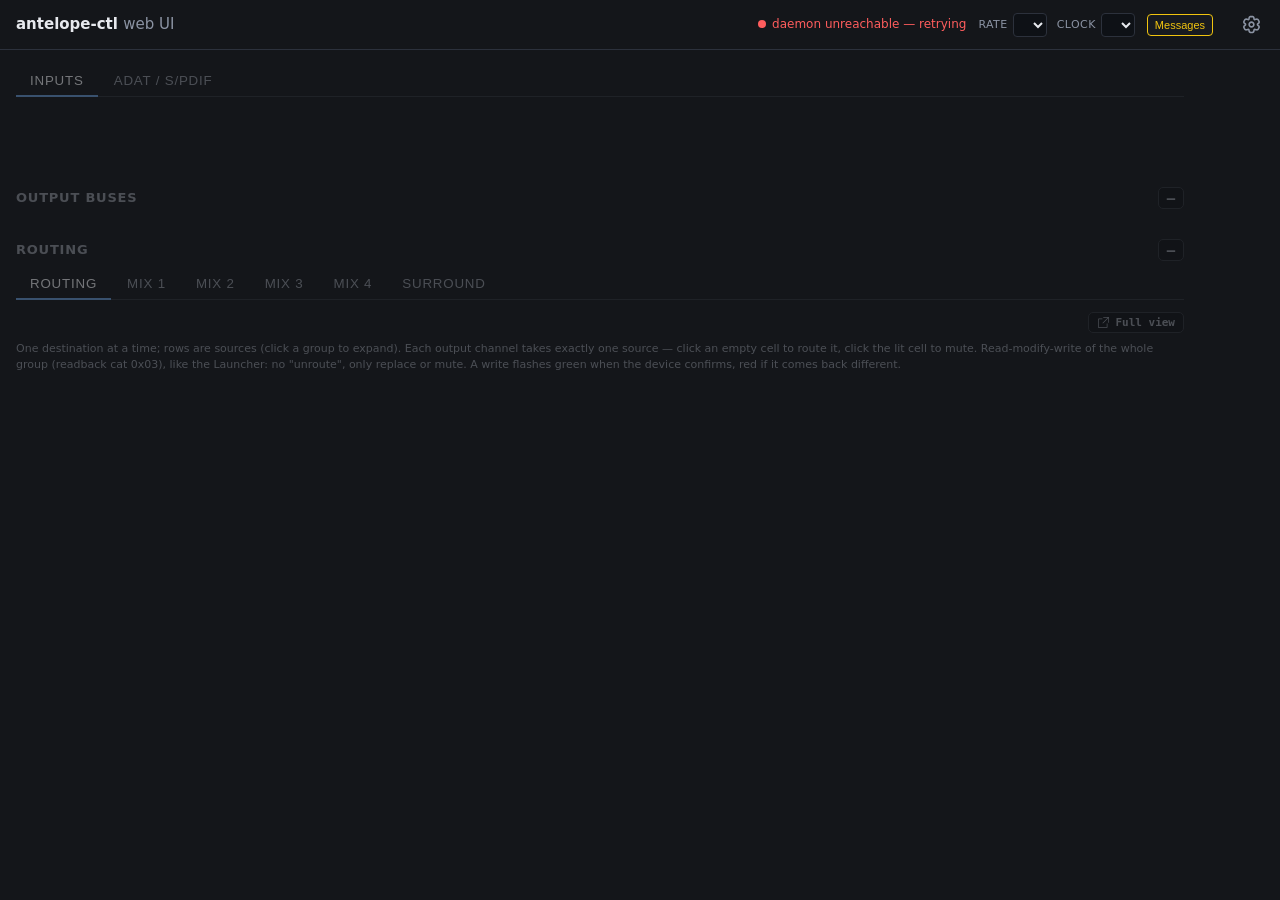
==== webui/static/index.html @ 1fe8afd7 "afx: read retained device settings and enable linked rack edits Record captured Memory Cat instance-" ====
<!doctype html>
<html lang="en">
<head>
<meta charset="utf-8">
<meta name="viewport" content="width=device-width, initial-scale=1">
<title>antelope-ctl</title>
<link rel="stylesheet" href="/webui/static/app.css?v=routing-mix-colors-v1">
  <link rel="stylesheet" href="/webui/static/surround.css?v=surround-controls-v16">
<link rel="stylesheet" href="/webui/static/afx.css?v=afx-channel-rack-v10">
</head>
<body>
<header>
  <h1>antelope-ctl <span style="color:var(--dim);font-weight:400">web UI</span></h1>
  <span id="dev" style="font-size:12px;color:var(--dim)"></span>
  <span id="status" style="margin-left:auto">connecting…</span>
  <div id="clockbar" hidden>
    <label>Rate <select id="srate" title="device sample rate"></select></label>
    <label>Clock <select id="csrc" title="device clock source"></select></label>
  </div>
  <button id="messagesbtn" type="button" title="system and communication messages" aria-expanded="false">Messages</button>
  <button id="gearbtn" type="button" title="output settings (Line Out / Reamp)" aria-label="settings"></button>
</header>
<aside id="messagespanel" hidden aria-label="system messages">
  <div class="messages-hd"><strong>System messages</strong><button type="button" data-messages-close aria-label="close">&times;</button></div>
  <div id="messagesbody"></div>
</aside>
<main id="main" class="offline">
  <section>
    <div class="tabbar" role="tablist">
      <button class="tabbtn active" data-tab="inputs" role="tab">Inputs</button>
      <button class="tabbtn" data-tab="adat" role="tab">ADAT / S/PDIF</button>
    </div>
    <div class="panewrap">
      <div data-pane="inputs"><div id="channels"></div></div>
      <div data-pane="adat" hidden>
        <div id="adatgrid" class="diggrid"></div>
        <h3 class="dsub">S/PDIF</h3>
        <div id="spdifgrid" class="diggrid narrow"></div>
      </div>
    </div>
  </section>
  <section id="mdbgsec" hidden><h2>Meter debug</h2>
    <p class="hint">Live raw bytes, offset labelled, movers ringed. Scale is inverted
       (96 = silence, → 0 as it gets louder). Feed one input at a time with outputs
       muted and watch which offset moves — that's the real map. See webui/METERS.md.</p>
    <h3 class="mdbgh">0x75 meter frame (from offset 32)</h3>
    <div id="mdbg"></div>
    <h3 class="mdbgh">0x73 state report, embedded block (offset 150–239)</h3>
    <div id="mdbg73"></div>
  </section>
  <section id="busessec">
    <h2 class="sechd">Output buses
      <span class="secbtns">
        <button type="button" class="secbtn secmin" data-min="busesbody" title="collapse this section" aria-expanded="true">–</button>
      </span>
    </h2>
    <div class="secbody" id="busesbody"><div id="buses" class="grid"></div></div>
  </section>
  <section id="routesec">
    <h2 class="sechd">Routing
      <span class="secbtns">
        <button type="button" class="secbtn secmin" data-min="routebody" title="collapse this section" aria-expanded="true">–</button>
      </span>
    </h2>
    <div class="secbody" id="routebody">
      <div class="tabbar" id="routetabs" role="tablist">
        <button class="tabbtn active" data-rtab="matrix" role="tab">Routing</button>
        <button class="afx-launcher" id="afxopen" type="button" aria-haspopup="dialog" aria-expanded="false" title="Open AFX in a separate window" hidden>AFX</button>
        <button class="tabbtn" data-rtab="mix1" role="tab">Mix 1</button>
        <button class="tabbtn" data-rtab="mix2" role="tab">Mix 2</button>
        <button class="tabbtn" data-rtab="mix3" role="tab">Mix 3</button>
        <button class="tabbtn" data-rtab="mix4" role="tab">Mix 4</button>
        <button class="tabbtn" data-rtab="surround" role="tab">Surround</button>
      </div>
      <div data-rpane="matrix">
        <div class="route-pane-actions">
          <button type="button" id="routepop" class="secbtn" title="open routing in a full window"></button>
        </div>
        <div id="routing"></div>
        <p class="hint">One destination at a time; rows are sources (click a group to expand).
           Each output channel takes exactly one source — click an empty cell to route it,
           click the lit cell to mute. Read-modify-write of the whole group (readback cat 0x03),
           like the Launcher: no "unroute", only replace or mute. A write flashes green when the
           device confirms, red if it comes back different.</p>
      </div>
      <div data-rpane="mixers" hidden>
        <div id="mixer"></div>
      </div>
      <div data-rpane="surround" hidden>
        <div id="surround"></div>
      </div>
    </div>
  </section>
  <section id="readbacksec" hidden>
    <h2 class="sechd">Protocol readback
      <span class="secbtns">
        <button type="button" class="secbtn secmin" data-min="readbackbody" title="expand this section" aria-expanded="false">+</button>
      </span>
    </h2>
    <div class="secbody min" id="readbackbody">
      <p class="hint">Profile-declared nested records from the device's read-only
        <code>0x74/0x75</code> protocol. Safe outer indices are refreshed in the
        background; schema-only layouts stay marked capture-required. Link bytes
        remain observational unless the active profile marks their mapping
        capture-confirmed; a complete confirmed mixer bitmap may seed its pair
        buttons.</p>
      <div id="readbacks"></div>
    </div>
  </section>
</main>

<div id="emumodal" hidden>
  <div class="modal">
    <div class="modal-hd"><span data-emm-title>Mic Modeling</span>
      <button class="modal-x" data-emm-close aria-label="close">&times;</button></div>
    <div class="modal-bd">
      <div class="mrow"><span>Mic</span><select data-emm-mic></select></div>
      <div class="mrow"><span>Modeling</span><button class="btn" data-emm-enable>OFF</button></div>
      <div class="mrow"><span>Model</span><select data-emm-model></select></div>
      <div class="mrow" data-emm-patrow><span>Pattern</span>
        <input type="range" data-emm-pat min="0" max="100">
        <span class="patval" data-emm-patv>–</span></div>
      <div class="mrow"><span>Ch. swap</span><button class="btn" data-emm-swap>OFF</button></div>
    </div>
    <p class="hint" data-emm-note></p>
  </div>
</div>

<div id="settings" hidden>
  <div class="modal-hd"><span>Settings</span>
    <button class="modal-x" data-set-close aria-label="close">&times;</button></div>
  <div class="modal-bd">
    <div class="sgroup" data-set-trim hidden>
      <h3>Output trim</h3>
      <div class="srow"><span>Monitor A</span><select data-trim="0"></select></div>
      <div class="srow"><span>Monitor B</span><select data-trim="1"></select></div>
      <div class="srow"><span>Line Out</span><select data-trim="2"></select></div>
    </div>
    <div id="setbuses"></div>
    <div class="sgroup">
      <div class="srow"><span>DC coupled</span><button class="btn" data-dc>OFF</button></div>
      <div class="srow"><span>Brightness</span>
        <input type="range" id="bright" min="0" max="100">
        <span class="val" id="brightval">–</span></div>
    </div>
  </div>
  <p class="hint" style="margin:0;padding:0 12px 12px;font-size:11px;color:var(--dim)">
    Line Out / Reamp levels, output trim and DC-coupling -- the Launcher's Settings tab.
    Trim steps show the raw 0-6 index (dB mapping not decoded). No device readback for
    DC-coupling. Oscillator, pan law and latency mode aren't wired yet.</p>
</div>

<div id="auraverbpanel" hidden></div>

<script src="/webui/static/ui/core.js?v=input-link-readback-v1"></script>
<script src="/webui/static/ui/inputs.js?v=input-link-spaces-v3"></script>
<script src="/webui/static/ui/settings.js"></script>
<script src="/webui/static/ui/preamp.js"></script>
<script src="/webui/static/ui/meters.js"></script>
<script src="/webui/static/ui/buses.js?v=bus-knob-attenuation-v3"></script>
<script src="/webui/static/ui/routing.js?v=routing-mix-colors-v1"></script>
<script src="/webui/static/ui/afx.js?v=afx-channel-rack-v10"></script>
<script src="/webui/static/ui/afx-memorycat.js?v=afx-memorycat-live-v5"></script>
<script src="/webui/static/ui/afx-test.js?v=afx-channel-rack-v10"></script>
<script src="/webui/static/ui/afx-live.js?v=afx-live-v4"></script>
<script src="/webui/static/ui/mixer.js"></script>
<script src="/webui/static/ui/surround.js?v=surround-controls-v20"></script>
<script src="/webui/static/ui/readback.js?v=afx-reconnect-v1"></script>
<script src="/webui/static/ui/boot.js?v=afx-reconnect-v2"></script>
</body>
</html>
---- webui/static/app.css ----
:root { color-scheme: dark; --bg:#14161a; --panel:#1e2128; --panel2:#181b21; --line:#2c313c;
          --fg:#e7e9ee; --dim:#8b93a3; --accent:#4a9eff;
          --meter:#3ecf8e; --warn:#f1c40f; --orange:#f5911e; --clip:#ff5d5d;
          --mix1:#f5911e; --mix2:#ef72ae; --mix3:#c7d64a; --mix4:#8da4ff; }
  * { box-sizing: border-box; }
  body { margin:0; background:var(--bg); color:var(--fg);
         font:14px/1.4 system-ui,-apple-system,Segoe UI,Roboto,sans-serif; }
  header { padding:12px 16px; border-bottom:1px solid var(--line);
           display:flex; align-items:center; gap:12px; position:sticky; top:0; background:var(--bg); z-index:5; }
  header h1 { font-size:15px; margin:0; font-weight:600; }
  #status { font-size:12px; color:var(--dim); display:flex; align-items:center; gap:6px; }
  #status::before { content:""; width:8px; height:8px; border-radius:50%; background:var(--dim); }
  #status.online { color:var(--meter); }
  #status.online::before { background:var(--meter); }
  #status.offline { color:var(--clip); }
  #status.offline::before { background:var(--clip); }
  /* ---- device clock bar (sample rate + clock source, next to the gear) ---- */
  #clockbar { display:flex; align-items:center; gap:10px; flex:0 0 auto; }
  #clockbar label { display:flex; align-items:center; gap:5px; font-size:11px;
                    color:var(--dim); text-transform:uppercase; letter-spacing:.04em; }
  #clockbar select { background:#0e1116; color:var(--fg); border:1px solid var(--line);
                     border-radius:4px; padding:3px 6px; font-size:12px; cursor:pointer; }
  #clockbar select.stuck { border-color:var(--warn); color:var(--warn); }
  #messagesbtn { position:relative; border:1px solid var(--line); border-radius:4px;
                 background:#171a20; color:var(--dim); padding:4px 7px; font-size:11px; cursor:pointer; }
  #messagesbtn.has { color:var(--warn); border-color:var(--warn); }
  #messagespanel { position:fixed; z-index:30; top:44px; right:10px; width:min(440px,calc(100vw - 20px));
                   max-height:calc(100vh - 58px); overflow:auto; background:var(--panel); border:1px solid var(--line);
                   border-radius:7px; box-shadow:0 12px 32px #0009; }
  .messages-hd { display:flex; align-items:center; gap:8px; padding:9px 10px; border-bottom:1px solid var(--line); }
  .messages-hd strong { font-size:12px; } .messages-hd button { margin-left:auto; }
  .message { padding:9px 10px; border-bottom:1px solid #252a33; font-size:12px; line-height:1.45; }
  .message:last-child { border-bottom:0; } .message b { color:var(--warn); }
  .message code { display:inline-block; margin:2px 0; background:#0e1116; color:var(--fg); padding:2px 5px;
                  border-radius:3px; font:11px ui-monospace,monospace; white-space:pre-wrap; word-break:break-all; }
  /* ---- profile-driven protocol readbacks ---------------------------- */
  #readbacks { display:grid; grid-template-columns:repeat(auto-fit,minmax(270px,1fr)); gap:10px; }
  .rbcard { min-width:0; background:var(--panel2); border:1px solid var(--line); border-radius:7px; padding:10px; }
  .rbcard h3 { display:flex; align-items:baseline; gap:7px; margin:0 0 5px; color:var(--fg); font-size:12px; }
  .rbcat { color:var(--dim); font:10px ui-monospace,monospace; }
  .rbmeta { margin:0 0 8px; color:var(--dim); font:10px/1.4 ui-monospace,monospace; }
  .rbmeta .rbsafe { color:var(--meter); } .rbmeta .rbcapture { color:var(--warn); }
  .rbnote { margin:7px 0 0; color:var(--dim); font-size:10px; line-height:1.4; }
  .rbvalues { display:flex; flex-wrap:wrap; gap:4px; }
  .rbbit { display:inline-flex; align-items:center; gap:4px; padding:3px 5px; border:1px solid var(--line);
           border-radius:4px; background:#0e1116; color:var(--dim); font:10px ui-monospace,monospace; }
  .rbbit.on { color:var(--meter); border-color:#287f5a; }
  .rbtable { width:100%; border-collapse:collapse; font:10px ui-monospace,monospace; }
  .rbtable th, .rbtable td { padding:3px 4px; border-bottom:1px solid #252a33; text-align:left; }
  .rbtable th { color:var(--dim); font-weight:400; } .rbtable td { color:var(--fg); }
  .rbtable td.num { text-align:right; font-variant-numeric:tabular-nums; }
  .rbstrips { max-height:180px; overflow:auto; border:1px solid #252a33; border-radius:4px; }
  .rbstrip { display:flex; gap:7px; padding:3px 5px; border-bottom:1px solid #252a33; font:10px ui-monospace,monospace; }
  .rbstrip:last-child { border-bottom:0; } .rbstrip > b { flex:0 0 48px; color:var(--dim); font-weight:400; }
  .rbempty { color:var(--dim); }
  main { padding:16px; display:flex; flex-direction:column; gap:22px; max-width:1200px; }
  main.offline { opacity:.45; pointer-events:none; filter:grayscale(.4); }
  h2 { font-size:13px; margin:0 0 8px; color:var(--dim); text-transform:uppercase; letter-spacing:.06em; }

  /* ---- INPUTS / ADAT / S-PDIF tabs ---- */
  .tabbar { display:flex; gap:2px; margin:0 0 12px; border-bottom:1px solid var(--line); }
  /* stack the three tab panes in one grid cell so the section keeps the height
     of the tallest pane -- switching tabs no longer shifts the content below */
  .panewrap { display:grid; }
  .panewrap > [data-pane] { grid-area:1 / 1; min-width:0; }
  .panewrap > [data-pane][hidden] { display:block; visibility:hidden; pointer-events:none; }
  .tabbtn { background:none; border:0; margin:0 0 -1px; padding:7px 14px; cursor:pointer;
            font:600 13px/1 inherit; color:var(--dim); text-transform:uppercase;
            letter-spacing:.06em; border-bottom:2px solid transparent; }
  .tabbtn:hover { color:var(--fg); }
  .tabbtn.active { color:var(--fg); border-bottom-color:var(--accent); }
  .diggrid { display:grid; grid-template-columns:repeat(8,minmax(0,1fr)); gap:12px; }
  .diggrid.narrow { grid-template-columns:repeat(auto-fill,minmax(150px,190px)); }
  h3.dsub { font-size:11px; margin:18px 0 10px; color:var(--dim); text-transform:uppercase;
            letter-spacing:.06em; border-top:1px solid var(--line); padding-top:12px; }
  .pre.dig .body, .pre.dig .btns { justify-content:center; }
  .pre.dig .btns:empty { display:none; }
  /* ADAT / S-PDIF knobs run a touch smaller than the preamp knob */
  .pre.dig .knob { width:68px; height:68px; }
  .pre.dig .knob .gv b { font-size:13px; }
  .pre.dig .knob .gv small { font-size:6px; color:#aab5c2; }
  /* the dig knob's viewBox is ~23u vs the preamp's 34u, so the ring strokes
     need scaling down to read at the same visual weight */
  .pre.dig .knob .kring-band { stroke-width:0.4; }
  .pre.dig .knob .kring-fill { stroke-width:1.1; }

  /* ---- preamp strips (see assets/PreampUI.svg) ---- */
  /* fixed 8-wide: 12 preamps read as 8 top + 4 bottom so every link pair sits
     in one row (7+5 straddled pair CH7-8); ADAT view will be 8 + 8. */
  #channels { display:grid; grid-template-columns:repeat(8,minmax(0,1fr)); gap:12px; }
  .pre { position:relative; background:linear-gradient(180deg,#23262e,#191c22); border:1px solid var(--line);
         border-radius:10px; padding:10px 10px 12px; display:flex; flex-direction:column; gap:8px; }
  .pre .top { display:flex; align-items:center; justify-content:flex-start; gap:5px;
              padding-right:32px; }   /* keeps the mode menu clear of the corner link button */
  .pre .chid { flex:0 0 auto; font:600 11px/1 ui-monospace,SFMono-Regular,Menlo,monospace; color:var(--dim); letter-spacing:.02em; }
  .pre select.mode { flex:1 1 0; width:100%; min-width:0; background:#0e1116; color:var(--fg); border:1px solid var(--line);
                     border-radius:4px; padding:2px 3px; font:600 11px/1 ui-monospace,monospace; }
  .pre select.mode:disabled { opacity:.4; cursor:default; }   /* linked -- unlink to change mode */
  .pre .body { display:flex; gap:10px; align-items:center; }
  .knob { position:relative; width:92px; height:92px; flex:0 0 auto; cursor:ns-resize; touch-action:none; user-select:none; }
  .knob svg { display:block; width:100%; height:100%; overflow:visible; }
  .knob .kbezel { fill:#fff; fill-opacity:.3; stroke:#000; stroke-width:.1; }
  .knob .kbody  { fill:#4b0404; stroke:#000; stroke-width:.1; }
  .knob .kcap   { fill:#5e0000; stroke:#000; stroke-width:.1; }
  .knob .kmark  { fill:#fff; }
  .knob .kmarkb { fill:#800000; }
  .knob [data-rot] { transition:transform .08s linear; }
  /* 1:1 while the user is dragging -- no easing lag */
  .pre.dragging .knob [data-rot],
  .pre.dragging .knob .kring-fill { transition:none; }
  /* level ring around the knob (assets/PreampUI-KNOB-level.svg) + a white arc
     that fills as the pot turns, an extra read on where the knob sits. */
  .knob .kring-band { fill:none; stroke:rgba(255,255,255,.16); stroke-width:.28; }
  .knob .kring-fill { fill:none; stroke:#fff; stroke-width:1.5; stroke-linecap:round;
                      transition:stroke-dashoffset .08s linear; }
  .knob .gv    { position:absolute; inset:0; display:flex; flex-direction:column; align-items:center; justify-content:center; pointer-events:none; }
  .knob .gv b  { font:700 17px/1 ui-monospace,monospace; color:#fff; }
  .knob .gv small { font-size:8px; color:#e7a9a9; margin-top:1px; }
  .mcol { align-self:stretch; display:flex; flex-direction:column; align-items:center; gap:4px; }
  .clipled { display:block; width:9px; height:9px; flex:0 0 auto; box-sizing:border-box;
             border:1px solid #7a4a4a; border-radius:2px; background:#1c1416; cursor:pointer;
             transition:background .1s, border-color .1s, box-shadow .1s; }
  .clipled.on { background:var(--clip); border-color:var(--clip);
                box-shadow:0 0 6px var(--clip), 0 0 2px var(--clip); }
  .vmeter { width:12px; flex:1 1 auto; min-height:64px; background:#0c0e12; border-radius:3px;
            position:relative; overflow:hidden; }
  /* Fixed colour zones along the full track (green <-12, yellow -12..-6,
     orange -6..-2, red >-2). `i` always fills the track; clip-path reveals it
     from the bottom up to the current level, so the zones never move.
     Scale is expanded toward 0 dB (see dbToPct / METER_GAMMA) -- the gradient
     stops and the fill level both go through it, so --meter-grad is built in
     JS at boot. The value here is only a fallback. */
  .vmeter > i { position:absolute; inset:0; transition:clip-path .06s linear;
                background:var(--meter-grad, linear-gradient(0deg,
                  var(--meter) 64%, var(--warn) 64%, var(--warn) 81%,
                  var(--orange) 81%, var(--orange) 93%, var(--clip) 93%)); }
  .vmeter > i.raw { background:var(--meter); }
  .pre .btns { display:flex; gap:6px; }
  .btn { flex:1; cursor:pointer; background:#0e1116; color:var(--dim); border:1px solid var(--line);
         border-radius:5px; padding:5px 4px; font:600 11px/1 ui-monospace,monospace; text-align:center; }
  .btn.on { background:var(--accent); border-color:var(--accent); color:#fff; }
  .btn.p48.on { background:#a20000; border-color:#c40000; }
  .btn:disabled { opacity:.35; cursor:not-allowed; }
  /* pair-link toggle: ONE button per linkable pair, on the first channel at its
     top-right corner (nearest the partner). broken chain when off, whole chain
     + dim white glow on. */
  .linkbtn { position:absolute; top:11px; right:4px; z-index:3; width:20px; height:19px;
             cursor:pointer; background:#141820; color:#b7bec9; border:1px solid #6b7482;
             border-radius:5px; padding:2px; display:flex; align-items:center; justify-content:center; }
  /* when linked, both strips of the pair carry a soft bar on the facing edge --
     same silver-glow language as the chain icon, so it reads as "chained", not
     "selected" (which the blue accent would imply) */
  .pre.linkstart { box-shadow:inset -3px 0 0 rgba(223,227,234,.55); }
  .pre.linkend   { box-shadow:inset  3px 0 0 rgba(223,227,234,.55); }
  .lkico { width:15px; height:15px; display:block; }
  .lkico path, .lkico line { fill:none; stroke:#c2cad5; stroke-width:2; stroke-linecap:round; stroke-linejoin:round; }
  .lkico .lk-whole { display:none; }
  .linkbtn.on { border-color:#fff0bd; background:#292317; box-shadow:0 0 0 1px rgba(255,223,139,.42), 0 0 9px rgba(255,220,126,.78), inset 0 0 7px rgba(255,235,177,.3); }
  .linkbtn.on .lkico { filter:drop-shadow(0 0 3px rgba(255,255,255,.95)) drop-shadow(0 0 6px rgba(255,220,126,.9)); }
  .linkbtn.on .lkico path, .linkbtn.on .lkico line { stroke:#fffdf1; }
  .linkbtn.on .lkico .lk-broken { display:none; }
  .linkbtn.on .lkico .lk-whole  { display:inline; }
  /* emuMic (mic modeling), preamps 5-12 (EMU button is Mic-mode-gated) */
  .btn.emubtn { flex:0 0 auto; letter-spacing:.02em; }
  .btn.emubtn.on { background:#3a2a08; border-color:#c98a1e; color:#f5d18a; }
  /* floating, draggable, non-blocking settings panel */
  #emumodal { position:fixed; top:66px; right:18px; z-index:50; width:320px; max-width:calc(100vw - 24px);
              background:var(--panel); color:var(--fg); border:1px solid var(--line);
              border-radius:10px; overflow:hidden; box-shadow:0 18px 50px rgba(0,0,0,.5); }
  #emumodal[hidden] { display:none; }
  #emumodal .modal { display:block; }
  #emumodal .modal-hd { display:flex; align-items:center; justify-content:space-between;
                        padding:9px 12px; border-bottom:1px solid var(--line); font-weight:600; font-size:13px;
                        cursor:move; user-select:none; touch-action:none; background:var(--panel2); }
  #emumodal .modal-x { background:none; border:0; color:var(--dim); font-size:20px; line-height:1;
                       cursor:pointer; padding:0 4px; }
  #emumodal .modal-bd { padding:12px; display:flex; flex-direction:column; gap:10px; }
  #emumodal .mrow { display:flex; align-items:center; gap:10px; }
  #emumodal .mrow > span:first-child { width:78px; flex:0 0 auto; color:var(--dim); font-size:12px; }
  #emumodal .mrow select { flex:1 1 0; min-width:0; background:#0e1116; color:var(--fg);
                           border:1px solid var(--line); border-radius:5px; padding:4px 6px; font:12px ui-monospace,monospace; }
  #emumodal .mrow input[type=range] { flex:1 1 0; min-width:0; accent-color:#c98a1e; }
  #emumodal .mrow .patval { flex:0 0 auto; width:52px; text-align:right; font:12px ui-monospace,monospace; }
  #emumodal .mrow .btn { flex:0 0 auto; width:56px; }
  #emumodal .mrow .btn.on { background:#3a2a08; border-color:#c98a1e; color:#f5d18a; }
  #emumodal .hint { margin:0; padding:0 12px 12px; font-size:11px; color:var(--dim); }

  /* ---- settings gear + panel (Line Out / Reamp output levels) ---- */
  #gearbtn { margin-left:14px; flex:0 0 auto; background:none; border:0; padding:3px; cursor:pointer;
             color:var(--dim); display:flex; align-items:center; line-height:0; }
  #gearbtn:hover, #gearbtn.on { color:var(--fg); }
  #gearbtn svg { width:19px; height:19px; display:block; }
  #settings { position:fixed; top:52px; right:16px; z-index:50; width:280px; max-width:calc(100vw - 24px);
              background:var(--panel); color:var(--fg); border:1px solid var(--line);
              border-radius:10px; overflow:hidden; box-shadow:0 18px 50px rgba(0,0,0,.5); }
  #settings[hidden] { display:none; }
  #settings .modal-hd { display:flex; align-items:center; justify-content:space-between;
                        padding:9px 12px; border-bottom:1px solid var(--line); font-weight:600; font-size:13px;
                        cursor:move; user-select:none; touch-action:none; background:var(--panel2); }
  #settings .modal-x { background:none; border:0; color:var(--dim); font-size:20px; line-height:1;
                       cursor:pointer; padding:0 4px; }
  #settings .modal-bd { padding:8px 12px 10px; display:flex; flex-direction:column; }
  #settings .strip, #settings .sgroup { background:none; border:0; padding:8px 0; border-top:1px solid var(--line); }
  #settings .modal-bd > :first-child { border-top:0; }
  #settings .strip h3, #settings .sgroup h3 { margin:0 0 6px; font-size:11px; color:var(--dim); text-transform:uppercase; letter-spacing:.05em; }
  #settings .strip .row, #settings .srow { display:flex; align-items:center; gap:8px; margin:3px 0; }
  #settings .srow > span:first-child { flex:0 0 74px; color:var(--dim); font-size:12px; }
  #settings .srow select { flex:1 1 0; min-width:0; background:#0e1116; color:var(--fg);
                           border:1px solid var(--line); border-radius:5px; padding:3px 6px; font:12px ui-monospace,monospace; }
  #settings .srow input[type=range] { flex:1 1 0; min-width:0; accent-color:var(--accent); }
  #settings .srow .btn { flex:0 0 auto; width:52px; }
  #settings .strip .val, #settings .srow .val { flex:0 0 auto; width:46px; text-align:right; font:11px ui-monospace,monospace; color:var(--dim); }
  #settings .strip .row .btn { flex:0 0 auto; width:52px; margin-left:auto; }

  /* ---- meter-frame debug (?meterdebug=1) ---- */
  .mdbgh { font:600 11px/1 ui-monospace,monospace; color:var(--dim); margin:12px 0 5px; }
  #mdbg, #mdbg73 { display:grid; grid-template-columns:repeat(auto-fill,minmax(84px,1fr)); gap:4px;
          font:11px/1.3 ui-monospace,monospace; }
  #mdbg .b, #mdbg73 .b { background:#0e1116; border:1px solid var(--line); border-radius:4px; padding:4px 6px; }
  #mdbg .b.move, #mdbg73 .b.move { border-color:var(--meter); box-shadow:0 0 0 1px var(--meter) inset; }
  #mdbg .b .o, #mdbg73 .b .o { color:var(--dim); }
  #mdbg .b .v, #mdbg73 .b .v { color:var(--fg); font-weight:700; float:right; }
  #mdbg .b .bar, #mdbg73 .b .bar { height:3px; margin-top:3px; background:var(--meter); border-radius:2px; }

  /* ---- generic strip grids (buses) ---- */
  .grid { display:grid; grid-template-columns:repeat(auto-fill,minmax(160px,1fr)); gap:10px; }
  .strip { background:var(--panel); border:1px solid var(--line); border-radius:8px;
           padding:10px; display:flex; flex-direction:column; gap:8px; }
  .strip h3 { margin:0; font-size:12px; color:var(--dim); font-weight:600; letter-spacing:.04em; }
  .row { display:flex; align-items:center; gap:6px; min-width:0; }
  .row label { font-size:11px; color:var(--dim); width:38px; flex:0 0 auto; }
  /* a range input carries an intrinsic min-width; without min-width:0 it won't
     shrink and shoves .val outside the strip's padding box */
  input[type=range] { flex:1 1 0; min-width:0; accent-color:var(--accent); }
  .val { font-variant-numeric:tabular-nums; font-size:11px; color:var(--dim);
         flex:0 0 auto; width:52px; text-align:right; }

  /* ---- monitor rotary (MONITOR A / B): pure-SVG lit knob, monKnobSVG() ---- */
  .strip.mon { align-items:center; gap:4px; }
  .vknob { width:88px; height:88px; margin:2px 0 0;
           cursor:ns-resize; touch-action:none; user-select:none; }
  .vknob:focus-visible { outline:2px solid var(--accent); outline-offset:3px; border-radius:50%; }
  .vknob .vk2 { display:block; width:100%; height:100%; overflow:visible; }
  /* only the indicator group turns -- the filter-lit face is static, so its
     render is cached and the light source doesn't spin with the knob */
  .vknob .vk2 [data-rot] { transition:transform .08s linear; }
  .strip.mon.dragging .vknob .vk2 [data-rot] { transition:none; }
  .vval { width:auto; text-align:center; }
  .vbtns { display:flex; gap:4px; width:100%; }
  .vbtns .btn { padding:5px 2px; font-size:10px; }
  .output-meter { display:flex; align-items:flex-end; justify-content:center; gap:2px;
                  width:22px; height:42px; padding:2px; box-sizing:border-box;
                  border:1px solid #303641; border-radius:2px; background:#0c0e12; }
  .output-meter > i { position:relative; display:block; width:6px; height:100%; min-height:0;
                      border-radius:1px; background:var(--meter); transition:height .08s linear; }
  .output-meter > i.unavailable { height:0 !important; }
  .output-meter > i.peak { background:var(--warn); }
  .output-meter > i.raw { background:var(--meter); }
  .output-meter-wrap { display:flex; flex-direction:column; align-items:center; gap:2px; }
  .output-meter-label { color:var(--dim); font:8px/1 ui-monospace,monospace; }

  /* ---- routing + mixer panels ---- */
  .route-pane-actions { display:flex; justify-content:flex-end; margin-bottom:8px; }
  /* ---- routing matrix (per-destination grid) ---- */
  .rtop { display:flex; align-items:center; gap:16px; margin-bottom:8px; flex-wrap:wrap; }
  .rviews { display:flex; border:1px solid var(--line); border-radius:6px; overflow:hidden; }
  .rvbtn { background:#0e1116; color:var(--dim); border:0; padding:5px 12px; cursor:pointer;
           font:600 12px/1 ui-monospace,monospace; }
  .rvbtn.on { background:var(--accent); color:#fff; }
  .rvbtn:disabled { cursor:default; opacity:.55; }
  .rmxwrap { overflow:auto; max-height:66vh; border:1px solid var(--line); border-radius:8px; }
  .rdtitle { display:flex; align-items:center; gap:14px; padding:6px 10px; font-size:11px;
             color:var(--dim); background:var(--panel2); border-bottom:1px solid var(--line);
             position:sticky; left:0; z-index:5; }
  .rdtitle .rdsel { display:flex; align-items:center; gap:6px; color:var(--fg);
                    font:600 12px/1 ui-monospace,monospace; }
  .rdtitle select { background:#0e1116; color:var(--fg); border:1px solid var(--line); border-radius:5px;
                    padding:3px 6px; font:12px ui-monospace,monospace; }
  .rdtitle .rdmeta { color:var(--dim); }
  .rdtitle b { color:var(--fg); }
  .rmx { border-collapse:separate; border-spacing:0; font:11px ui-monospace,monospace; }
  .rmx th, .rmx td { border-right:1px solid var(--line); border-bottom:1px solid var(--line); }
  .rmx thead th { position:sticky; top:0; z-index:3; background:var(--panel2); color:var(--dim);
                  padding:2px 3px; text-align:center; min-width:24px; white-space:nowrap; }
  .rmx thead th .cn { display:block; font-weight:700; color:var(--fg); font-size:10px; }
  .rmx thead th .cs { display:block; font-size:8px; opacity:.85; font-weight:400; letter-spacing:-.02em; }
  .rmx th.cnr { left:0; z-index:4; min-width:82px; text-align:left; color:var(--dim); font-weight:400; }
  .rmx tbody th.k { position:sticky; left:0; z-index:2; background:var(--panel2);
                    text-align:right; padding:2px 6px 2px 4px; white-space:nowrap; font-size:10px; }
  .rmx tr.grp th { position:sticky; left:0; z-index:2; background:var(--panel); padding:0; }
  .rmx tr.grp .grph { display:flex; align-items:center; }
  .rmx tr.grp .gtog { flex:1; background:none; border:0; color:var(--fg); text-align:left;
                      padding:5px 8px; cursor:pointer; font:600 11px/1 ui-monospace,monospace;
                      display:flex; align-items:center; gap:6px; }
  .rmx tr.grp .tw { width:9px; color:var(--dim); }
  .rmx tr.grp .gc { margin-left:auto; color:var(--dim); font-weight:400; }
  .rmx tr.grp .gc.has { color:var(--accent); }
  .rmx tr.grp .gop { flex:0 0 auto; margin:0 6px; background:#0e1116; border:1px solid var(--line);
                     color:var(--dim); border-radius:4px; padding:2px 7px; cursor:pointer;
                     font:600 10px/1 ui-monospace,monospace; }
  .rmx tr.grp .gop:hover { color:var(--fg); border-color:var(--accent); }
  .rmx td.c { width:22px; height:18px; text-align:center; cursor:pointer; background:#0e1116; position:relative; }
  .rmx td.c:hover { background:#1a1f27; }
  .rmx td.c.on::after { content:''; position:absolute; inset:5px; border-radius:50%; background:currentColor; }
  .rmx tr.fam-pre,   .cs.fam-pre   { color:#43c96a; }
  .rmx tr.fam-emu,   .cs.fam-emu   { color:#93e0b4; }
  .rmx tr.fam-play,  .cs.fam-play  { color:#4a9eff; }
  .rmx tr.fam-adat,  .cs.fam-adat  { color:#e05561; }
  .rmx tr.fam-afx,   .cs.fam-afx   { color:#b07cff; }
  .rmx tr.fam-sur,   .cs.fam-sur   { color:#38c6c0; }
  .rmx tr.fam-osc,   .cs.fam-osc   { color:#8b93a3; }
  .rmx tr.fam-spdif, .cs.fam-spdif { color:#5ad0e6; }
  .rmx tr.fam-mix1, .cs.fam-mix1 { color:var(--mix1); }
  .rmx tr.fam-mix2, .cs.fam-mix2 { color:var(--mix2); }
  .rmx tr.fam-mix3, .cs.fam-mix3 { color:var(--mix3); }
  .rmx tr.fam-mix4, .cs.fam-mix4 { color:var(--mix4); }
  .rmx tr.fam-mute,  .cs.fam-mute  { color:#6b7280; }
  .rmx td.c.pending::after { content:''; position:absolute; inset:5px; border-radius:50%;
                             background:currentColor; animation:rpulse .4s ease-in-out infinite alternate; }
  @keyframes rpulse { from { opacity:.45 } to { opacity:1 } }
  .rmx td.c.flash-ok      { box-shadow:inset 0 0 0 2px #3ecf8e; }
  .rmx td.c.flash-differ  { box-shadow:inset 0 0 0 2px var(--clip); }
  .rmx td.c.flash-timeout { box-shadow:inset 0 0 0 2px var(--dim); }

  /* ---- routing grid (FROM / TO) ---- */
  .rpbwrap { border:1px solid var(--line); border-radius:8px; padding:10px; }
  .pbhint { margin:0 0 8px; font-size:11px; color:var(--dim); } .pbhint b { color:var(--fg); }
  .rgscroll { overflow-x:auto; }
  .rgsec { margin-bottom:12px; } .rgsec:last-child { margin-bottom:0; }
  .rgsectitle { font:600 10px/1 ui-monospace,monospace; color:var(--dim); text-transform:uppercase;
                letter-spacing:.06em; margin:0 0 4px 92px; }
  .rgrow { display:flex; align-items:stretch; gap:3px; margin-bottom:3px; width:max-content; }
  .rglbl { flex:0 0 88px; position:sticky; left:0; z-index:2; background:var(--panel2);
           border:1px solid var(--line); border-radius:3px; display:flex; align-items:center;
           justify-content:flex-end; text-align:right; padding:0 6px; gap:4px;
           font:600 10px/1.1 ui-monospace,monospace; color:var(--dim); cursor:grab;
           user-select:none; touch-action:none; }
  .rglbl.rgmute { color:#8b93a3; }
  .rglbl:hover { border-color:var(--accent); color:var(--fg); }
  .rgcells { --rg-cell-width:26px; display:flex; gap:3px; }
  .rgspacer { flex:0 0 var(--rg-cell-width); pointer-events:none; }
  .rgc { --c:#8b93a3; flex:0 0 auto; width:var(--rg-cell-width); padding:0 2px; height:22px; border-radius:3px;
         box-sizing:border-box; overflow:hidden; white-space:nowrap;
         border:1px solid color-mix(in srgb, var(--c) 38%, transparent);
         background:color-mix(in srgb, var(--c) 15%, #0d1016); color:var(--c);
         font:700 9px/1 ui-monospace,monospace; display:flex; align-items:center; justify-content:center;
         cursor:grab; user-select:none; touch-action:none; }
  .rgc.rgto { font-weight:600; }
  .rgc.fam-none { --c:#3a3f49; background:#0d1016; }
  .rgc:hover { outline:1px solid var(--accent); outline-offset:-1px; }
  .rgc.fam-pre{--c:#43c96a} .rgc.fam-emu{--c:#93e0b4} .rgc.fam-play{--c:#4a9eff} .rgc.fam-adat{--c:#e05561}
  .rgc.fam-afx{--c:#b07cff} .rgc.fam-sur{--c:#38c6c0} .rgc.fam-osc{--c:#8b93a3}
  .rgc.fam-spdif{--c:#5ad0e6} .rgc.fam-mix1{--c:var(--mix1)} .rgc.fam-mix2{--c:var(--mix2)}
  .rgc.fam-mix3{--c:var(--mix3)} .rgc.fam-mix4{--c:var(--mix4)} .rgc.fam-mute{--c:#6b7280}
  .rgc.fam-unknown{--c:#a07b45}
  .rglbl.fam-pre{color:#43c96a} .rglbl.fam-emu{color:#93e0b4} .rglbl.fam-play{color:#4a9eff} .rglbl.fam-adat{color:#e05561}
  .rglbl.fam-afx{color:#b07cff} .rglbl.fam-sur{color:#38c6c0} .rglbl.fam-osc{color:#8b93a3}
  .rglbl.fam-spdif{color:#5ad0e6} .rglbl.fam-mix{color:#f5911e}
  .rgc.rgdrag, .rglbl.rgdrag { opacity:.35; }
  .rgdrop { outline:1px dashed var(--dim); outline-offset:-1px; }
  .rgover { outline:2px solid var(--accent) !important; outline-offset:-1px; }
  .rgc.rgarmed, .rglbl.rgarmed { outline:2px solid var(--accent); outline-offset:-1px;
                                 background:color-mix(in srgb, var(--accent) 22%, #0d1016); }
  .rgc.rgpending { box-shadow:inset 0 0 0 2px var(--accent); animation:rpulse .4s ease-in-out infinite alternate; }
  .rgc.rgflash-ok { box-shadow:inset 0 0 0 2px #3ecf8e; }
  .rgc.rgflash-differ { box-shadow:inset 0 0 0 2px var(--clip); }
  .rgc.rgflash-timeout { box-shadow:inset 0 0 0 2px var(--dim); }

  /* ---- section header and routing pane controls ---- */
  h2.sechd { display:flex; align-items:center; gap:10px; }
  .secbtns { margin-left:auto; display:flex; gap:6px; }
  .secbtn { background:#0e1116; border:1px solid var(--line); color:var(--dim); border-radius:5px;
            padding:3px 8px; cursor:pointer; font:600 11px/1 ui-monospace,monospace;
            display:inline-flex; align-items:center; gap:5px; }
  .secbtn svg { width:13px; height:13px; }
  .secbtn:hover { color:var(--fg); border-color:var(--accent); }
  .secbtn.on { color:var(--fg); border-color:var(--accent); background:#14202c; }
  .secbtn.secmin { width:26px; justify-content:center; font-size:14px; padding:3px 0; }
  .secbody.min { display:none; }

  /* the pop-out routing window renders #rpb straight into its own <body> */
  body > .rpbwrap { border:0; padding:0; }
  .pbghost { position:fixed; z-index:200; transform:translate(-50%,-160%); pointer-events:none;
             border:1px solid var(--accent); border-radius:4px; background:#16202c; color:var(--fg);
             padding:3px 8px; font:600 10px/1 ui-monospace,monospace; box-shadow:0 6px 18px rgba(0,0,0,.5);
             max-width:280px; white-space:nowrap; overflow:hidden; text-overflow:ellipsis; }
  .fam-pre{color:#43c96a}.fam-emu{color:#93e0b4}.fam-play{color:#4a9eff}.fam-adat{color:#e05561}.fam-afx{color:#b07cff}
  .fam-sur{color:#38c6c0}.fam-osc{color:#8b93a3}.fam-spdif{color:#5ad0e6}.fam-mix{color:#f5911e}.fam-mute{color:#6b7280}
  .fam-mix1{color:var(--mix1)}.fam-mix2{color:var(--mix2)}.fam-mix3{color:var(--mix3)}.fam-mix4{color:var(--mix4)}
  /* ---- compact virtual mixer ----------------------------------------- */
  .mixer-shell { background:var(--panel2); border:1px solid var(--line); border-radius:8px; overflow:hidden; }
  .mixer-hd { display:flex; align-items:center; gap:10px; padding:9px 12px;
              border-bottom:1px solid var(--line); }
  .mixer-hd strong { font-size:12px; }
  .mixer-hd .hint { margin:0; }
  .mixer-pane { min-width:0; }
  .mixer-pane[hidden] { display:none; }
  .mixer-pane-hd { display:flex; align-items:center; gap:8px; padding:8px 10px 0; }
  .mixer-pane-hd .hint { margin:0; }
  .mixer-hd .auraverb-open { margin-left:auto; white-space:nowrap; color:#f27676; border-color:#713636;
                              background:#1a1114; }
  .mixer-hd .auraverb-open:hover { color:#fff; border-color:#f27676; background:#2a171b; }
  .mixer-scroll { overflow-x:auto; overflow-y:hidden; padding:10px 10px 12px; }
  .mixer-strips { display:grid; grid-auto-flow:column; grid-auto-columns:88px; gap:4px;
                 align-items:stretch; width:max-content; min-width:100%; }
  .mixer-strip { position:relative; width:88px; height:100%; min-height:405px; box-sizing:border-box; padding:6px 7px 7px; display:flex;
                flex-direction:column; align-items:center; gap:5px; background:linear-gradient(180deg,#30343b,#20242a);
                border:1px solid #111419; border-radius:2px; }
  .mixer-strip.master { border-color:#586170; background:linear-gradient(180deg,#363b44,#242830); }
  .mixer-strip.linkstart { box-shadow:inset -3px 0 0 rgba(223,227,234,.55); }
  .mixer-strip.linkend { box-shadow:inset  3px 0 0 rgba(223,227,234,.55); }
  .mixer-strip .linkbtn { top:5px; right:4px; width:20px; height:19px; }
  .mixer-strip .mxname { width:100%; box-sizing:border-box; padding:5px 2px; text-align:center; color:#41ceb7;
                          border:1px solid #159680; box-shadow:inset 0 0 0 1px #063f37; font:700 11px/1 ui-monospace,monospace; white-space:nowrap; }
  .mixer-strip.master .mxname { color:var(--accent); }
  .mixer-strip .mxsource { width:100%; min-width:0; padding:3px 2px; color:#c8f2ec; background:#050608;
                           border:1px solid #159680; border-radius:2px; font:600 9px/1.1 ui-monospace,monospace; }
  .mixer-strip .mxsource:disabled { opacity:.82; cursor:not-allowed; }
  .mxval { width:62px; box-sizing:border-box; padding:4px 2px; text-align:center; color:#e0e3e7; background:#050608;
           border-radius:3px; font:700 11px/1 ui-monospace,monospace; white-space:nowrap; }
  .mixer-fader-row { display:flex; align-items:stretch; justify-content:center; gap:4px; width:100%; min-height:166px; flex:1 1 auto; }
  .mixer-fader-well { position:relative; width:43px; height:100%; min-height:166px; flex:0 0 43px; }
  .mixer-fader-well::before { content:""; position:absolute; z-index:0; left:50%; top:4px; bottom:4px;
                              width:2px; transform:translateX(-50%); border-radius:2px;
                              background:#080a0d; box-shadow:0 0 0 1px #3b424d, 0 0 5px rgba(0,0,0,.8); }
  /* Move the supplied SVG at its native aspect ratio. Its visible fader body
     occupies the centre of the transparent viewBox; keeping the full canvas
     intact preserves the bevels, horizontal highlights, and shadow from the
     reference artwork. */
  .mixer-fader-thumb { position:absolute; z-index:1; inset:0; pointer-events:none; }
  .mixer-fader-art { position:absolute; left:50%; top:calc(4px + var(--fader-pos, 25px) - 38px);
                     display:block; width:48px; height:82px; transform:translateX(-50%);
                     object-fit:fill; opacity:1; pointer-events:none; user-select:none; }
  .mixer-fader { position:absolute; inset:4px 0; width:43px; height:auto; margin:0;
                 appearance:none; -webkit-appearance:none; border:0; outline:0; opacity:0;
                 background:transparent; cursor:ns-resize; writing-mode:vertical-lr;
                 direction:rtl; z-index:2; }
  .mixer-fader:focus-visible { outline:0; }
  .mixer-fader-well:focus-within .mixer-fader-art { filter:brightness(1.15) drop-shadow(0 0 2px rgba(74,158,255,.6)); }
  .mixer-fader::-webkit-slider-runnable-track { width:100%; height:100%; background:transparent; border:0; }
  .mixer-fader::-webkit-slider-thumb { -webkit-appearance:none; appearance:none; width:43px; height:20px;
                                       margin:0; border:0; background:transparent; box-shadow:none; }
  .mixer-fader::-moz-range-track { width:100%; height:100%; background:transparent; border:0; }
  .mixer-fader::-moz-range-thumb { width:43px; height:20px; border:0; border-radius:0;
                                   background:transparent; box-shadow:none; }
  .mixer-meter { position:relative; width:7px; height:100%; min-height:166px; flex:0 0 7px; overflow:hidden;
                 border:1px solid #303641; border-radius:2px; background:#0c0e12; }
  .mixer-meter > i { position:absolute; left:0; right:0; bottom:0; height:100%;
                     background:var(--meter); transition:height .08s linear; }
  .mixer-meter > i.unavailable { height:0; }
  .mixer-meter > i.peak { background:var(--warn); }
  .mixer-knob-control { width:100%; display:flex; flex-direction:column; align-items:center; gap:3px; }
  .mixer-readout { min-width:57px; box-sizing:border-box; padding:4px 3px; text-align:center; color:#e0e3e7;
                   background:#050608; border-radius:3px; font:700 11px/1 ui-monospace,monospace; }
  .mixer-knob { position:relative; width:34px; height:34px; border-radius:50%; touch-action:none; user-select:none;
                background:radial-gradient(circle at 35% 29%,#646970,#3b4047 48%,#111419 51%,#080a0d 66%,#434850 69%,#12151a 74%); box-shadow:0 1px 3px #000, inset 0 0 0 2px #080a0d; }
  .mixer-knob::before { content:""; position:absolute; inset:5px; border-radius:50%; background:linear-gradient(135deg,#535860,#272c33); box-shadow:inset 1px 1px 2px #858a91, inset -2px -2px 4px #12151a; }
  .mixer-knob i { position:absolute; z-index:1; left:50%; top:6px; width:2px; height:12px; border-radius:2px; background:#d5d9de; transform-origin:50% 12px; transform:translateX(-50%) rotate(-135deg); box-shadow:0 0 2px #fff; pointer-events:none; }
  .mixer-knob input[type=range] { position:absolute; inset:0; z-index:2; width:100%; height:100%; margin:0; opacity:0; cursor:ns-resize; touch-action:none; }
  .mixer-knob-label { color:#c3c8ce; font:700 10px/1 ui-monospace,monospace; }
  .mixer-buttons { display:flex; gap:3px; width:100%; margin-top:auto; }
  .mixer-buttons button { flex:1; min-width:0; cursor:pointer; background:#0e1116; color:var(--dim);
                          border:1px solid var(--line); border-radius:3px; padding:4px 0;
                          font:700 10px/1 ui-monospace,monospace; }
  .mixer-buttons button:hover { color:var(--fg); border-color:var(--accent); }
  .mixer-buttons button.on { background:var(--accent); border-color:var(--accent); color:#fff; }
  .mixer-buttons button.solo.on { background:var(--warn); border-color:var(--warn); color:#111; }
  .mixer-note { margin:0; padding:0 12px 10px; }

  /* ---- Gazelle Reverb (Orion-only, floating panel) ----------------------- */
  #auraverbpanel { position:fixed; z-index:60; top:76px; left:50%; width:min(1040px,calc(100vw - 24px));
                   transform:translateX(-50%); background:#11151b; color:var(--fg); border:1px solid #27303d;
                   border-radius:8px; overflow:hidden; box-shadow:0 20px 70px #000b; }
  #auraverbpanel[hidden] { display:none; }
  .av-hd { display:flex; align-items:center; gap:12px; padding:8px 14px; min-height:40px;
           background:linear-gradient(180deg,#1c232e,#0a0d12); border-bottom:1px solid #075a8d;
           cursor:move; user-select:none; touch-action:none; }
  .av-logo { color:#ef2323; font:800 18px/1 system-ui,sans-serif; letter-spacing:-.04em; text-shadow:0 0 8px #f00a; }
  .av-logo span { color:#dfe4eb; font-weight:500; }
  .av-sub { color:#22b9f7; font:600 10px/1 ui-monospace,monospace; letter-spacing:.12em; }
  .av-hd .modal-x { margin-left:auto; background:none; border:0; color:var(--dim); font-size:21px; line-height:1; cursor:pointer; }
  .av-body { padding:16px 14px 12px; background:linear-gradient(180deg,#0b0e13,#171c24 62%,#0a0d12); }
  .av-controls { display:grid; grid-template-columns:repeat(8,minmax(66px,1fr)); gap:8px; align-items:start; }
  .av-control { min-width:0; text-align:center; }
  .av-value { display:block; min-height:18px; color:#dfe5ec; font:600 13px/1 ui-monospace,monospace; }
  .av-knob { position:relative; width:76px; height:76px; margin:4px auto 7px; border-radius:50%;
             background:conic-gradient(from 225deg,#0aaaf2 0 var(--av-angle,0deg),#202832 0 270deg,transparent 0);
             box-shadow:0 0 0 1px #020406,0 0 12px #000,0 0 8px #009fe633; }
  .av-knob::before { content:""; position:absolute; inset:5px; border-radius:50%;
                     background:radial-gradient(circle at 33% 25%,#636a72,#242a31 48%,#0a0d11 72%);
                     box-shadow:inset 1px 1px 3px #cdd4dc99,inset -4px -5px 8px #000; }
  .av-knob i { position:absolute; z-index:1; left:50%; top:11px; width:3px; height:22px; border-radius:2px;
               background:#e7f6ff; transform-origin:50% 27px; transform:translateX(-50%) rotate(-135deg);
               box-shadow:0 0 5px #fff; pointer-events:none; }
  .av-knob input { position:absolute; inset:0; z-index:2; width:100%; height:100%; margin:0; opacity:0; cursor:ns-resize; touch-action:none; }
  .av-label { display:block; min-height:24px; color:#b8c0cb; font:700 10px/1.15 ui-monospace,monospace; text-transform:uppercase; }
  .av-center { display:flex; align-items:center; justify-content:center; gap:12px; margin:4px auto 0; color:#21c5ff;
               font:700 11px/1 ui-monospace,monospace; text-transform:uppercase; }
  .av-center .av-screen { min-width:112px; padding:7px 8px; color:#20c7fa; background:#071018; border:1px solid #075a8d;
                          font-size:12px; letter-spacing:.08em; }
  .av-toggle { display:inline-flex; align-items:center; gap:6px; color:var(--dim); font:700 11px/1 ui-monospace,monospace; }
  .av-toggle button { width:45px; border:1px solid #39434f; border-radius:12px; padding:3px 5px; cursor:pointer;
                      color:var(--dim); background:#090c10; font:700 10px/1 ui-monospace,monospace; }
  .av-toggle button.on { color:#111; background:#e7edf4; border-color:#fff; }
  .av-note { margin:8px 0 0; color:var(--dim); font-size:10px; text-align:center; }
  @media (max-width:760px) {
    .av-controls { grid-template-columns:repeat(4,minmax(66px,1fr)); row-gap:14px; }
  }
  .hint { color:var(--dim); font-size:11px; margin:2px 0 0; }
---- webui/static/surround.css ----
/* ---- Surround monitor -------------------------------------------------- */
#surround { min-width:0; }
.surround-shell { background:var(--panel2); border:1px solid var(--line); border-radius:8px; overflow:hidden; }
.surround-header { display:flex; align-items:center; justify-content:space-between; gap:12px; padding:10px 12px; border-bottom:1px solid var(--line); }
.surround-header strong { font-size:12px; }
.surround-meta { color:var(--dim); font:10px/1.35 ui-monospace,monospace; }
.surround-grid { display:grid; grid-template-columns:minmax(0,1fr); gap:10px; padding:10px; }
.surround-card { min-width:0; background:#15181e; border:1px solid var(--line); border-radius:7px; overflow:hidden; }
.surround-card-hd { display:flex; align-items:center; justify-content:space-between; gap:10px; padding:9px 10px; border-bottom:1px solid var(--line); }
.surround-card h3 { margin:0; font-size:12px; }
.surround-card h4 { margin:0; color:var(--dim); font-size:10px; text-transform:uppercase; letter-spacing:.06em; }
.surround-card-hd .surround-meta { margin-top:3px; }
.surround-state { flex:0 0 auto; color:var(--meter); font:700 10px/1 ui-monospace,monospace; }
.surround-controls { display:grid; gap:8px; padding:10px; }
.surround-speaker-controls { grid-template-columns:repeat(2,minmax(0,1fr)) minmax(138px,.9fr); align-items:start; }
.surround-speaker-button-group { display:grid; grid-template-columns:repeat(2,minmax(0,1fr)); gap:5px; min-width:0; padding:5px; background:#0d1014; border:1px solid #252a33; border-radius:5px; }
.surround-speaker-button-group .surround-monitor-toggle { min-height:92px; padding:6px 3px; }
.surround-speaker-button-group .surround-monitor-toggle .surround-speaker-toggle { width:42px; min-width:42px; margin-top:5px; }
.surround-global-body { display:grid; grid-template-columns:minmax(0,1fr) minmax(310px,.8fr); border-bottom:1px solid #252a33; }
.surround-global-overview { min-width:0; padding:10px; }
.surround-global-rail { display:flex; min-width:0; padding:10px; border-left:1px solid #252a33; background:#11141a; }
.surround-global-controlbox { display:grid; grid-template-rows:auto auto auto; gap:7px; width:100%; padding:7px; background:#0d1014; border:1px solid #303641; border-radius:6px; }
.surround-global-knob-row { display:grid; grid-template-columns:repeat(2,minmax(0,1fr)); gap:7px; }
.surround-global-knob-row .surround-monitor-knob { min-height:92px; }
.surround-global-controlbox .surround-monitor-select { min-height:0; padding:6px; }
.surround-global-bass { display:flex; align-items:center; justify-content:space-between; gap:8px; min-width:0; padding-top:6px; border-top:1px solid #252a33; color:var(--dim); font:700 9px/1.2 ui-monospace,monospace; text-transform:uppercase; letter-spacing:.04em; }
.surround-global-bass span { min-width:0; overflow:hidden; text-overflow:ellipsis; white-space:nowrap; }
.surround-global-bass i { color:var(--meter); font-style:normal; }
.surround-format-picker { display:flex; align-items:center; gap:8px; margin-bottom:8px; color:var(--dim); font:700 10px/1 ui-monospace,monospace; text-transform:uppercase; letter-spacing:.04em; }
.surround-format-picker select { min-width:100px; background:#0e1116; color:var(--fg); border:1px solid var(--line); border-radius:4px; padding:4px 5px; font:11px ui-monospace,monospace; }
.surround-format-picker small { color:var(--dim); font:9px ui-monospace,monospace; text-transform:none; letter-spacing:normal; }
.surround-monitor-knob, .surround-monitor-toggle, .surround-monitor-select { min-width:0; min-height:102px; display:flex; flex-direction:column; align-items:center; justify-content:flex-start; gap:5px; padding:8px 6px; background:#101217; border:1px solid #252a33; border-radius:5px; text-align:center; }
.surround-monitor-label { min-height:12px; color:var(--dim); font:700 10px/1.2 ui-monospace,monospace; text-transform:uppercase; letter-spacing:.04em; }
.surround-monitor-readout { min-width:64px; padding:3px 4px; font-size:10px; }
.surround-monitor-dial { width:42px; height:42px; }
.surround-monitor-dial i { top:7px; height:14px; transform-origin:50% 14px; }
.surround-monitor-select select, .surround-speakerbar select { width:100%; min-width:0; background:#0e1116; color:var(--fg); border:1px solid var(--line); border-radius:4px; padding:5px; font:11px ui-monospace,monospace; }
.surround-monitor-toggle .surround-speaker-toggle { flex:0 0 auto; width:48px; min-width:48px; margin-top:8px; padding:5px 0; }
.surround-monitor-knob input:disabled, .surround-monitor-select select:disabled, .surround-monitor-toggle button:disabled { opacity:.45; }
.surround-readonly { color:var(--dim); font:9px ui-monospace,monospace; white-space:nowrap; }
.surround-note { margin:0; padding:0 10px 10px; color:var(--dim); font-size:10px; line-height:1.4; }
.surround-speaker-overview { min-width:0; padding:7px; background:#0d1014; border:1px solid #252a33; border-radius:5px; }
.surround-overview-head { display:flex; align-items:center; justify-content:space-between; gap:8px; margin:0 2px 6px; }
.surround-overview-head strong { color:var(--dim); font:700 10px/1 ui-monospace,monospace; text-transform:uppercase; letter-spacing:.05em; }
.surround-speaker-map { display:grid; grid-template-columns:repeat(8,minmax(42px,1fr)); gap:5px; }
.surround-speaker-node { min-width:0; min-height:52px; display:grid; grid-template-columns:auto minmax(0,1fr); grid-template-rows:1fr auto; align-items:center; gap:2px 4px; padding:4px; color:var(--fg); background:#151a20; border:1px solid #303641; border-radius:4px; cursor:pointer; text-align:left; }
.surround-speaker-node:hover:not(:disabled) { border-color:var(--accent); background:#18212c; }
.surround-speaker-node:focus-visible { outline:1px solid var(--accent); outline-offset:1px; }
.surround-speaker-node b { display:flex; align-items:center; justify-content:center; width:17px; height:17px; color:#9fa8b2; background:#090b0e; border-radius:2px; font:700 9px/1 ui-monospace,monospace; }
.surround-speaker-node strong { min-width:0; overflow:hidden; color:#d7dbe0; font:700 9px/1 ui-monospace,monospace; text-overflow:ellipsis; white-space:nowrap; }
.surround-speaker-node.selected { border-color:var(--accent); background:#172638; box-shadow:0 0 0 1px rgba(74,158,255,.35), 0 0 14px rgba(74,158,255,.54); }
.surround-speaker-node.selected b { color:#fff; background:var(--accent); }
.surround-speaker-node.inactive { opacity:.24; filter:grayscale(1); cursor:default; }
.surround-speaker-flags { grid-column:1 / -1; display:flex; gap:2px; }
.surround-speaker-flags i { display:flex; align-items:center; justify-content:center; width:13px; height:11px; color:#59616b; background:#0a0c10; border:1px solid #252a33; border-radius:2px; font:700 7px/1 ui-monospace,monospace; font-style:normal; }
.surround-speaker-flags i.on { color:#fff; background:#a04856; border-color:#df6678; box-shadow:0 0 6px rgba(223,102,120,.7); }
.surround-bass { padding:0 10px 10px; }
.surround-bass h4, .surround-subhd { display:flex; align-items:center; justify-content:space-between; gap:8px; margin-bottom:6px; }
.surround-bass-open { flex:0 0 auto; width:auto; min-width:50px; padding:5px 8px; }
.surround-bass-dialog { width:fit-content; max-width:calc(100vw - 16px); max-height:calc(100vh - 16px); display:flex; flex-direction:column; overflow:hidden; background:var(--panel); border:1px solid var(--line); border-radius:8px; box-shadow:0 20px 70px rgba(0,0,0,.6); }
.surround-bass-window-hd { display:flex; align-items:center; justify-content:space-between; gap:10px; padding:9px 12px; background:var(--panel2); border-bottom:1px solid var(--line); }
.surround-bass-window-hd strong { font-size:12px; }
.surround-bass-window-hd .surround-meta { margin-left:auto; }
.surround-bass-window-hd .modal-x { background:none; border:0; color:var(--dim); font-size:20px; line-height:1; cursor:pointer; padding:0 4px; }
.surround-bass-window-bd { min-height:0; display:flex; flex:1 1 auto; flex-direction:column; overflow:hidden; padding:0; }
.surround-bass-window-bd .surround-table { margin-top:8px; }
.surround-bass-window-bd .surround-table + .surround-note { padding:10px 0 0; }
.surround-table { width:100%; border-collapse:collapse; font:10px ui-monospace,monospace; }
.surround-table th, .surround-table td { padding:4px; border-bottom:1px solid #252a33; text-align:left; white-space:nowrap; }
.surround-table th { color:var(--dim); font-weight:400; }
.surround-table td { color:var(--fg); }

/* ---- Bass Management popup --------------------------------------------- */
.bass-popup-body { min-width:0; min-height:100vh; overflow:hidden; }
.surround-bass-popup-page { width:100%; height:100vh; min-height:620px; max-width:none; margin:0; padding:10px; }
.surround-bass-popup-page .surround-bass-dialog { width:100%; max-width:none; height:100%; max-height:none; }
.bass-toolbar { display:flex; align-items:center; justify-content:space-between; flex-wrap:wrap; gap:6px 12px; padding:7px 12px; border-bottom:1px solid var(--line); color:var(--dim); font:10px ui-monospace,monospace; }
.bass-board-scroll { min-height:0; flex:1 1 auto; overflow:auto; padding:10px; }
.bass-board { --bass-count:2; --bass-rail-width:108px; --bass-strip-width:64px; display:grid; grid-template-columns:var(--bass-rail-width) repeat(var(--bass-count),var(--bass-strip-width)); width:max-content; min-width:420px; min-height:595px; align-items:stretch; background:#0c0e12; border:1px solid #2b3039; border-radius:4px; overflow:hidden; }
.bass-rail, .bass-strip { display:grid; grid-template-rows:30px 190px 190px minmax(185px,1fr); width:var(--bass-strip-width); box-sizing:border-box; min-width:0; min-height:595px; }
.bass-rail { width:var(--bass-rail-width); background:#111419; border-right:1px solid #3b424d; }
.bass-rail > *, .bass-strip > * { min-width:0; min-height:0; }
.bass-rail-head { background:#0d0f13; border-bottom:1px solid #2b3039; }
.bass-rail-filter, .bass-rail-mixer { display:flex; flex-direction:column; justify-content:space-around; gap:5px; padding:8px 7px; border-bottom:1px solid #2b3039; color:var(--dim); text-align:right; }
.bass-rail-filter strong, .bass-rail-mixer strong { color:#c5c9cf; font:700 10px/1 ui-monospace,monospace; letter-spacing:.04em; }
.bass-rail-filter span, .bass-rail-mixer span { display:flex; align-items:center; justify-content:flex-end; gap:5px; font:8px/1.1 ui-monospace,monospace; white-space:nowrap; }
.bass-link { width:20px; height:18px; flex:0 0 auto; padding:0; border:1px solid #72777e; border-radius:2px; background:#9da0a4; color:#25282d; cursor:default; }
.bass-link:enabled { cursor:pointer; }
.bass-link.on { background:var(--accent); border-color:var(--accent); color:#fff; }
.bass-link .lkico { width:14px; height:14px; fill:none; stroke:currentColor; stroke-width:1.5; vertical-align:middle; }
.bass-strip { position:relative; background:#181b21; border-left:1px solid #303641; border-bottom:4px solid var(--bass-color); }
.bass-strip::before { content:""; position:absolute; z-index:1; top:0; left:0; right:0; height:3px; background:var(--bass-color); }
.bass-strip-header { display:flex; align-items:center; justify-content:center; padding:5px 3px 3px; background:rgba(0,0,0,.28); border-bottom:1px solid #303641; }
.bass-strip-header strong { overflow:hidden; color:var(--bass-color); font:700 11px/1 ui-monospace,monospace; text-overflow:ellipsis; white-space:nowrap; }
.bass-group-front { --bass-color:#e36070; }
.bass-group-surround { --bass-color:#62c970; }
.bass-group-height { --bass-color:#10b8d0; }
.bass-group-lfe { --bass-color:#9a70e2; }
.bass-filter { display:grid; grid-template-rows:16px 59px 23px 23px 23px; gap:3px; padding:6px 4px; border-bottom:1px solid #303641; }
.bass-filter-empty { visibility:hidden; }
.bass-filter-spacer { min-height:0; }
.bass-knob-control { width:100%; min-width:0; gap:2px; }
.bass-knob-control .mixer-readout { width:100%; min-width:0; max-width:100%; box-sizing:border-box; }
.bass-knob { width:32px; height:32px; margin:0 auto; opacity:.9; }
.bass-knob input:disabled { cursor:default; opacity:0; }
.bass-knob input:not(:disabled) { cursor:ns-resize; }
.bass-readout { width:100%; min-width:0; overflow:hidden; padding:2px 1px; font-size:9px; text-overflow:ellipsis; white-space:nowrap; }
.bass-chip { display:flex; align-items:center; justify-content:center; min-width:0; overflow:hidden; background:#050608; border:1px solid #252a33; border-radius:2px; color:#00aee5; font:700 10px/1 ui-monospace,monospace; text-overflow:ellipsis; white-space:nowrap; }
.bass-order-control, .bass-filter-type { appearance:none; width:100%; padding:0 2px; text-align:center; cursor:default; }
.bass-order-control:enabled, .bass-filter-type:enabled { cursor:pointer; }
.bass-order-control option, .bass-filter-type option { background:#050608; color:var(--fg); }
.bass-bypass { width:100%; min-width:0; padding:3px 0; border:1px solid #5f6369; border-radius:2px; background:#898c91; color:#17191d; cursor:default; font:700 9px/1 ui-monospace,monospace; }
.bass-bypass:enabled { cursor:pointer; }
.bass-bypass.on { background:var(--warn); border-color:var(--warn); }
.bass-order-control:disabled, .bass-filter-type:disabled, .bass-bypass:disabled { opacity:.78; }
.bass-mixer-section { display:grid; grid-template-rows:20px minmax(122px,1fr) 26px; gap:4px; min-height:0; padding:6px 4px 3px; }
.bass-fader-value { justify-self:center; width:calc(100% - 2px); overflow:hidden; padding:3px 1px; font-size:9px; text-overflow:ellipsis; }
.bass-fader-number { border:1px solid var(--accent); outline:0; color:var(--fg); background:#070a0e; text-align:center; -moz-appearance:textfield; appearance:textfield; }
.bass-fader-number::-webkit-inner-spin-button, .bass-fader-number::-webkit-outer-spin-button { -webkit-appearance:none; margin:0; }
.bass-fader-row { min-height:122px; gap:2px; }
.bass-fader-row .mixer-fader-well { width:32px; min-height:122px; flex-basis:32px; }
.bass-fader-row .mixer-fader-well::before { top:18px; bottom:18px; }
.bass-fader-row .mixer-fader { inset:18px 0; width:32px; }
.bass-fader-travel { position:absolute; z-index:1; inset:18px 0; pointer-events:none; }
.bass-fader-travel .mixer-fader-thumb { inset:auto 0 auto 0; height:0; overflow:visible; }
.bass-fader-row .mixer-fader-art { top:0; width:38px; height:66px; transform:translate(-50%,-50%); }
.bass-meter { width:5px; min-height:122px; flex-basis:5px; }
.bass-meter > i.unavailable { height:0; }
.bass-mixer-buttons { display:flex; gap:3px; }
.bass-mixer-buttons button { flex:1; min-width:0; padding:3px 0; border:1px solid #303641; border-radius:3px; background:#0e1116; color:var(--dim); cursor:default; font:700 10px/1 ui-monospace,monospace; }
.bass-mixer-buttons button:enabled { cursor:pointer; }
.bass-mixer-buttons button.on { background:var(--accent); border-color:var(--accent); color:#fff; }
.bass-mixer-buttons button:disabled { opacity:.78; }
.bass-note { flex:0 0 auto; padding:8px 12px 10px; border-top:1px solid var(--line); }
.surround-speakerbar { display:flex; align-items:center; flex-wrap:wrap; gap:8px; padding:9px 10px; border-bottom:1px solid #252a33; }
.surround-speakerbar label { display:flex; align-items:center; gap:6px; color:var(--dim); font-size:11px; }
.surround-speaker-name { color:var(--fg); font:700 11px ui-monospace,monospace; }
.surround-eq-actions { display:flex; align-items:center; justify-content:flex-end; gap:7px; min-width:0; }
.surround-eq-reset { flex:0 0 auto; width:max-content; min-width:0; padding:4px 7px; }
.surround-speaker-controls { border-bottom:1px solid #252a33; }
.surround-speaker-toggle { flex:0 0 auto; }
.surround-speaker-toggle.on { background:var(--accent); border-color:var(--accent); color:#fff; box-shadow:0 0 0 1px rgba(74,158,255,.28), 0 0 13px rgba(74,158,255,.58); text-shadow:0 0 5px rgba(255,255,255,.72); }
.surround-disabled { opacity:.72; }
.surround-disabled input[type=range] { opacity:.4; }
.surround-disabled input[type=checkbox] { justify-self:end; accent-color:var(--accent); }
.surround-eq { min-width:0; padding:10px; overflow:auto; }
.surround-eq-graph { position:relative; margin:0 0 10px; border:1px solid #252a33; border-radius:5px; background:#101217; overflow:hidden; }
.surround-eq-graph svg { display:block; width:100%; height:auto; min-height:180px; }
.surround-eq-gridlines line { stroke:#2b3039; stroke-width:1; }
.surround-eq-gridlines text { fill:var(--dim); font:10px ui-monospace,monospace; }
.surround-eq-area { fill:rgba(207,86,99,.25); }
.surround-eq-line { fill:none; stroke:#e37c88; stroke-width:2.5; stroke-linejoin:round; stroke-linecap:round; }
.surround-eq-points circle { fill:#f3a0a8; stroke:#1a1d24; stroke-width:2; }
.surround-eq-points circle[data-surround-eq-point] { cursor:grab; pointer-events:all; touch-action:none; }
.surround-eq-points circle[data-surround-eq-point]:hover,
.surround-eq-points circle[data-surround-eq-point]:focus { fill:#fff0b8; stroke:#fff; stroke-width:2.5; filter:drop-shadow(0 0 4px rgba(255,229,150,.8)); outline:none; }
.surround-eq-points circle[data-surround-eq-point].dragging { cursor:grabbing; fill:#fff6cf; filter:drop-shadow(0 0 6px rgba(255,229,150,.95)); }
.surround-eq-graph-note { display:block; padding:0 8px 7px; color:var(--dim); font:9px ui-monospace,monospace; }
.surround-eq-layout { display:grid; grid-template-columns:28px minmax(0,1fr); gap:0; min-width:0; }
.surround-eq-legend { display:grid; grid-template-rows:9px repeat(3,47px) 21px; gap:3px; padding:4px 5px 4px 0; border-right:1px solid #252a33; color:var(--dim); font:700 9px/1 ui-monospace,monospace; text-align:center; }
.surround-eq-legend > span { display:flex; align-items:center; justify-content:center; }
.surround-eq-grid { display:grid; grid-template-columns:repeat(16,minmax(0,1fr)); gap:0; min-width:0; }
.surround-band { min-width:0; display:grid; grid-template-rows:9px repeat(3,47px) 21px; gap:3px; padding:4px 5px; background:transparent; border:0; border-left:1px solid #252a33; border-radius:0; }
.surround-band:first-child { border-left:0; }
.surround-band > strong { color:var(--fg); font:700 9px/1 ui-monospace,monospace; text-align:center; }
.surround-eq-knob { min-width:0; height:47px; }
.surround-eq-knob .mixer-readout { width:100%; min-width:0; box-sizing:border-box; padding:1px 0; overflow:hidden; text-overflow:ellipsis; white-space:nowrap; background:transparent; font-size:8px; }
.surround-eq-number-row { width:100%; min-width:0; display:flex; align-items:baseline; gap:2px; }
.surround-eq-number { min-width:0 !important; width:100%; padding:1px 0 !important; border:0; outline:0; background:transparent !important; color:var(--fg); font-size:8px !important; cursor:text; -moz-appearance:textfield; appearance:textfield; }
.surround-eq-number:focus { box-shadow:0 1px 0 var(--accent); }
.surround-eq-number::-webkit-inner-spin-button,
.surround-eq-number::-webkit-outer-spin-button { -webkit-appearance:none; margin:0; }
.surround-eq-unit { flex:0 0 auto; color:var(--dim); font:8px/1 ui-monospace,monospace; }
.surround-eq-knob .mixer-knob { width:34px; height:34px; margin:0 auto; opacity:.86; }
.surround-eq-knob .mixer-knob input:disabled { cursor:default; }
.surround-eq-knob .mixer-knob input:not(:disabled) { cursor:ns-resize; }
.surround-eq-mode { min-width:0; height:21px; display:flex; align-items:center; justify-content:center; color:var(--dim); font:8px ui-monospace,monospace; }
.surround-eq-mode-button { position:relative; display:block; flex:0 0 25px; width:25px; height:18px; padding:0; border:0; border-radius:2px; background:transparent; overflow:hidden; cursor:pointer; }
.surround-eq-mode-button img { position:absolute; inset:0; display:block; width:100%; height:100%; pointer-events:none; }
.surround-eq-mode-button:not(:disabled):hover { filter:brightness(1.22); }
.surround-eq-mode-button:not(:disabled):focus-visible { outline:1px solid var(--accent); outline-offset:1px; }
.surround-eq-mode-button:disabled { opacity:.72; cursor:default; }
.surround-empty { margin:0; padding:12px; color:var(--dim); font-size:11px; }
@media (max-width:900px) {
  .surround-grid { grid-template-columns:1fr; }
}
@media (max-width:600px) {
  .surround-global-body { grid-template-columns:1fr; }
  .surround-global-rail { border-top:1px solid #252a33; border-left:0; }
  .surround-speaker-controls { grid-template-columns:repeat(2,minmax(0,1fr)); }
  .surround-speaker-button-group { grid-column:1 / -1; justify-self:end; }
  .surround-speaker-map { grid-template-columns:repeat(4,minmax(42px,1fr)); }
  .surround-table { min-width:470px; }
  .surround-eq-layout { min-width:988px; }
}
@media (max-width:380px) {
  .surround-global-knob-row, .surround-speaker-controls { grid-template-columns:1fr; }
  .surround-speaker-map { grid-template-columns:repeat(2,minmax(42px,1fr)); }
}
---- webui/static/afx.css ----
/* AFX launch button and detachable capacity window. */
.afx-launcher {
  background:none; border:0; margin:0 0 -1px; padding:7px 14px;
  cursor:pointer; font:600 13px system-ui,sans-serif; color:var(--dim);
  letter-spacing:.06em; border-bottom:2px solid transparent;
}
.afx-launcher[hidden] { display:none; }
.afx-launcher:hover, .afx-launcher.on { color:#b07cff; }
.afx-launcher.on { border-bottom-color:#b07cff; }
.afx-launcher:focus-visible { outline:2px solid #b07cff; outline-offset:-2px; }
.afx-window-header { flex-wrap:wrap; }
.afx-window-header h1 { color:#b07cff; font-size:18px; }
.afx-window-header p { margin:3px 0 0; font-size:12px; color:var(--dim); }
.afx-capacity { margin-left:auto; color:var(--dim); font-size:12px; }
.afx-window-main { max-width:none; display:grid; grid-template-columns:250px minmax(0,1fr);
  align-items:start; gap:24px; }
.afx-note { margin:0; color:var(--dim); font-size:12px; }
.afx-channel-panel { position:sticky; top:90px; display:grid; gap:10px; }
.afx-channel-select { font-size:12px; color:var(--dim); }
#afx-channel { width:100%; padding:8px 10px; border:1px solid var(--line); border-radius:5px;
  background:var(--panel2); color:var(--fg); font:600 13px system-ui,sans-serif; }
#afx-channel:focus-visible { outline:2px solid #b07cff; outline-offset:2px; }
.afx-channel { min-width:0; background:var(--panel); border:1px solid var(--line); border-radius:7px; overflow:hidden; }
.afx-channel-heading { display:flex; align-items:center; justify-content:space-between; gap:8px;
  padding:9px 10px; border-bottom:1px solid var(--line); }
.afx-channel h2 { margin:0; color:#b07cff; font-size:14px; }
.afx-chain-label { margin:8px 10px 0; color:var(--dim); font-size:11px; }
.afx-slots { list-style:none; margin:0; padding:8px; display:grid; gap:6px; }
.afx-slot { display:flex; align-items:center; gap:8px; padding:5px 6px; min-width:0;
  background:var(--panel2); border:1px solid var(--line); border-radius:4px;
  color:var(--dim); font-size:11px; }
.afx-slot-number { color:#b07cff; font:11px ui-monospace,monospace; }
.afx-rack-panel { min-width:0; }
.afx-rack-heading { display:flex; align-items:baseline; justify-content:space-between;
  flex-wrap:wrap; gap:6px 14px; margin-bottom:12px; }
.afx-rack-heading h2 { margin:0; color:var(--fg); }
.afx-rack { display:grid; gap:8px; padding:10px; border:1px solid #34313f;
  border-radius:7px; background:#101115; box-shadow:inset 0 0 12px #0008; }
.afx-rack-unit { display:grid; grid-template-columns:18px minmax(0,1fr) 18px;
  min-height:66px; border:1px solid #383b45; border-radius:3px;
  background:linear-gradient(#24272f,#191b22); box-shadow:0 2px 4px #0007; }
.afx-rack-ear { position:relative; background:#272930; }
.afx-rack-ear::before, .afx-rack-ear::after { content:""; position:absolute;
  left:5px; width:7px; height:7px; border:1px solid #474a55; border-radius:50%;
  background:#111217; box-shadow:inset 1px 1px 2px #000; }
.afx-rack-ear::before { top:8px; }
.afx-rack-ear::after { bottom:8px; }
.afx-rack-face { display:grid; grid-template-columns:130px minmax(0,1fr); align-items:center;
  gap:16px; padding:12px 16px; border-left:1px solid #343741; border-right:1px solid #343741; }
.afx-rack-face h3 { display:flex; align-items:center; gap:12px; margin:0; font-size:12px; font-weight:500; }
.afx-rack-face .afx-slot-number { font-size:16px; }
.afx-rack-controls { padding:9px 12px; border:1px dashed #383b46; border-radius:4px;
  color:var(--dim); font-size:12px; }
.afx-rack-controls { display:flex; align-items:center; justify-content:space-between; gap:10px; flex-wrap:wrap; }
.afx-preview-open { padding:5px 9px; border:1px solid #50446b; border-radius:4px;
  background:#30283e; color:#d0b7ef; cursor:pointer; font:11px system-ui,sans-serif; }
.afx-preview-status { margin:0 0 10px; color:var(--dim); font-size:12px; }
.afx-preview-status:empty { display:none; }
.afx-panel-position { color:#b78aef; font:13px ui-monospace,monospace; }
.afx-panel-drag, .afx-panel-move { border:0; background:transparent; color:#9b92aa; cursor:pointer; padding:2px; }
.afx-panel-drag { cursor:grab; font-size:20px; }
.afx-panel-move:disabled { opacity:.3; cursor:default; }
.afx-panel-drag:focus-visible, .afx-panel-move:focus-visible { outline:2px solid #b78aef; outline-offset:2px; }
.afx-test-toolbar { display:flex; gap:8px; align-items:center; flex-wrap:wrap; margin:0 0 10px; font-size:11px; color:var(--dim); }
.afx-slot-unit { min-width:0; }
.afx-slot-picker { display:flex; flex:1; min-width:0; }
.afx-slot-label { flex:1; min-width:0; overflow:hidden; text-overflow:ellipsis; }
.afx-slot-picker select { flex:1; min-width:0; padding:6px 4px; font:11px system-ui,sans-serif; width:100%; border:1px solid var(--line);
  border-radius:4px; background:var(--panel2); color:var(--fg); }
.afx-slot-picker select:disabled { opacity:.6; }
.afx-pair-link { display:inline-flex; align-items:center; gap:4px; padding:4px 7px; font:600 11px system-ui,sans-serif; white-space:nowrap; border:1px solid #68547f; border-radius:4px;
  background:#30283e; color:#d0b7ef; cursor:pointer; }
.afx-pair-link.on { color:#d4fcf4; border-color:#64b6a7; background:#29473f; }
.afx-pair-link:disabled { opacity:.5; cursor:default; }
.afx-link-icon { width:14px; height:14px; fill:none; stroke:currentColor; stroke-width:2;
  stroke-linecap:round; stroke-linejoin:round; flex-shrink:0; }
.afx-link-note { margin:5px 0 0; color:var(--dim); font-size:10px; }
@media (max-width:680px) {
  .afx-window-main { grid-template-columns:1fr; gap:16px; }
  .afx-channel-panel { position:static; }
  .afx-slots { grid-template-columns:repeat(2,minmax(0,1fr)); }
  .afx-rack-face { grid-template-columns:1fr; gap:8px; padding:10px; }
}
@media (max-width:480px) {
  .afx-capacity { margin-left:0; flex-basis:100%; }

}
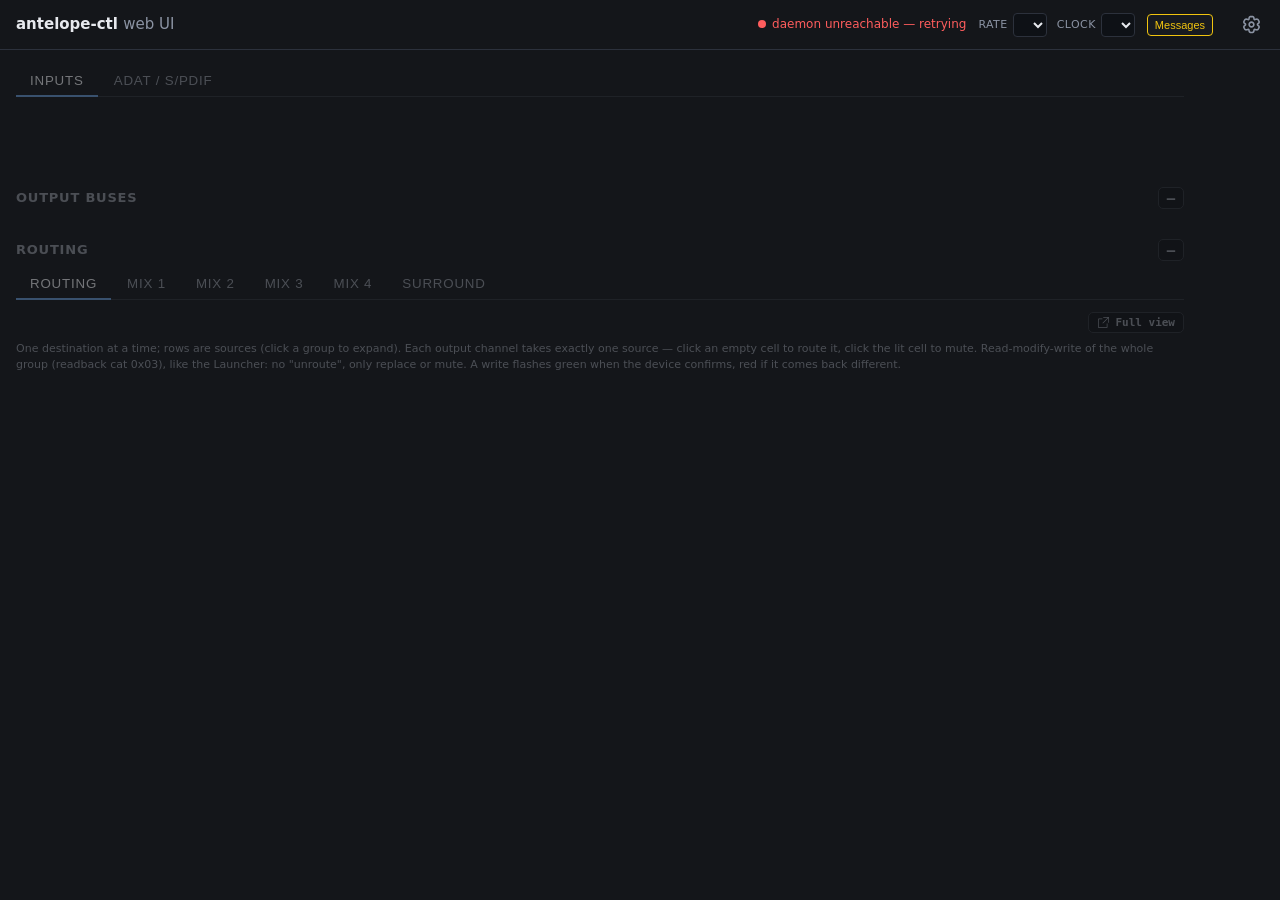
==== commit 58bafa9e: "afx: record confirmed Memory Cat switch labels Owner confirms raw0=550ms/Chorus and raw1=1100ms/Trem" ====
--- a/webui/static/index.html
+++ b/webui/static/index.html
@@ -6,7 +6,7 @@
 <title>antelope-ctl</title>
 <link rel="stylesheet" href="/webui/static/app.css?v=routing-mix-colors-v1">
   <link rel="stylesheet" href="/webui/static/surround.css?v=surround-controls-v16">
-<link rel="stylesheet" href="/webui/static/afx.css?v=afx-channel-rack-v10">
+<link rel="stylesheet" href="/webui/static/afx.css?v=afx-channel-rack-v11">
 </head>
 <body>
 <header>
@@ -159,9 +159,9 @@
 <script src="/webui/static/ui/meters.js"></script>
 <script src="/webui/static/ui/buses.js?v=bus-knob-attenuation-v3"></script>
 <script src="/webui/static/ui/routing.js?v=routing-mix-colors-v1"></script>
-<script src="/webui/static/ui/afx.js?v=afx-channel-rack-v10"></script>
-<script src="/webui/static/ui/afx-memorycat.js?v=afx-memorycat-live-v5"></script>
-<script src="/webui/static/ui/afx-test.js?v=afx-channel-rack-v10"></script>
+<script src="/webui/static/ui/afx.js?v=afx-channel-rack-v11"></script>
+<script src="/webui/static/ui/afx-memorycat.js?v=afx-memorycat-live-v6"></script>
+<script src="/webui/static/ui/afx-test.js?v=afx-channel-rack-v11"></script>
 <script src="/webui/static/ui/afx-live.js?v=afx-live-v4"></script>
 <script src="/webui/static/ui/mixer.js"></script>
 <script src="/webui/static/ui/surround.js?v=surround-controls-v20"></script>
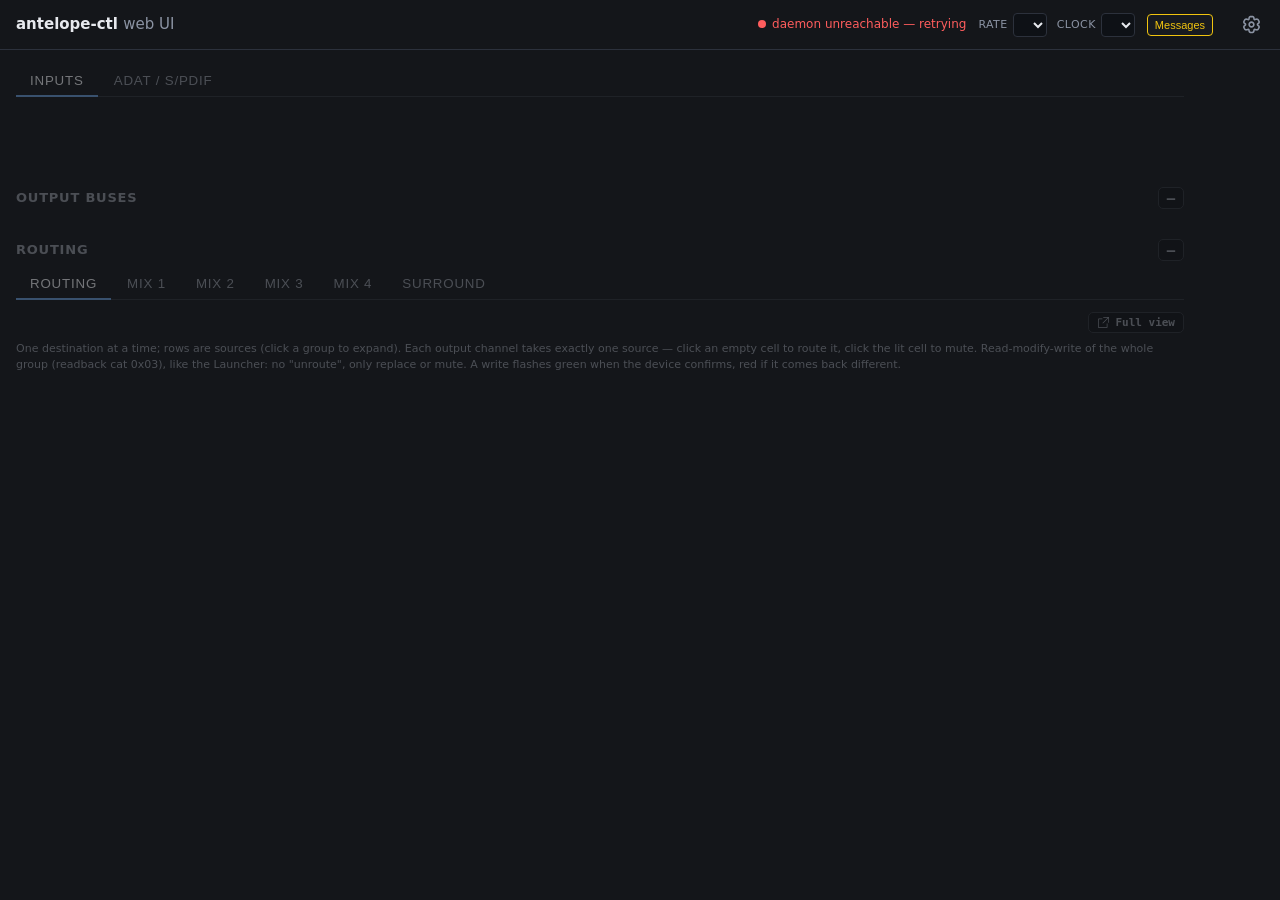
==== commit c8fc0a4d: "afx: enable linked Memory Cat edits and readback recording Co-Authored-By: Codex GPT-6 <noreply@open" ====
--- a/webui/static/index.html
+++ b/webui/static/index.html
@@ -6,7 +6,7 @@
 <title>antelope-ctl</title>
 <link rel="stylesheet" href="/webui/static/app.css?v=routing-mix-colors-v1">
   <link rel="stylesheet" href="/webui/static/surround.css?v=surround-controls-v16">
-<link rel="stylesheet" href="/webui/static/afx.css?v=afx-channel-rack-v11">
+<link rel="stylesheet" href="/webui/static/afx.css?v=afx-channel-rack-v12">
 </head>
 <body>
 <header>
@@ -159,10 +159,10 @@
 <script src="/webui/static/ui/meters.js"></script>
 <script src="/webui/static/ui/buses.js?v=bus-knob-attenuation-v3"></script>
 <script src="/webui/static/ui/routing.js?v=routing-mix-colors-v1"></script>
-<script src="/webui/static/ui/afx.js?v=afx-channel-rack-v11"></script>
+<script src="/webui/static/ui/afx.js?v=afx-channel-rack-v12"></script>
 <script src="/webui/static/ui/afx-memorycat.js?v=afx-memorycat-live-v6"></script>
-<script src="/webui/static/ui/afx-test.js?v=afx-channel-rack-v11"></script>
-<script src="/webui/static/ui/afx-live.js?v=afx-live-v4"></script>
+<script src="/webui/static/ui/afx-test.js?v=afx-channel-rack-v13"></script>
+<script src="/webui/static/ui/afx-live.js?v=afx-live-v6"></script>
 <script src="/webui/static/ui/mixer.js"></script>
 <script src="/webui/static/ui/surround.js?v=surround-controls-v20"></script>
 <script src="/webui/static/ui/readback.js?v=afx-reconnect-v1"></script>
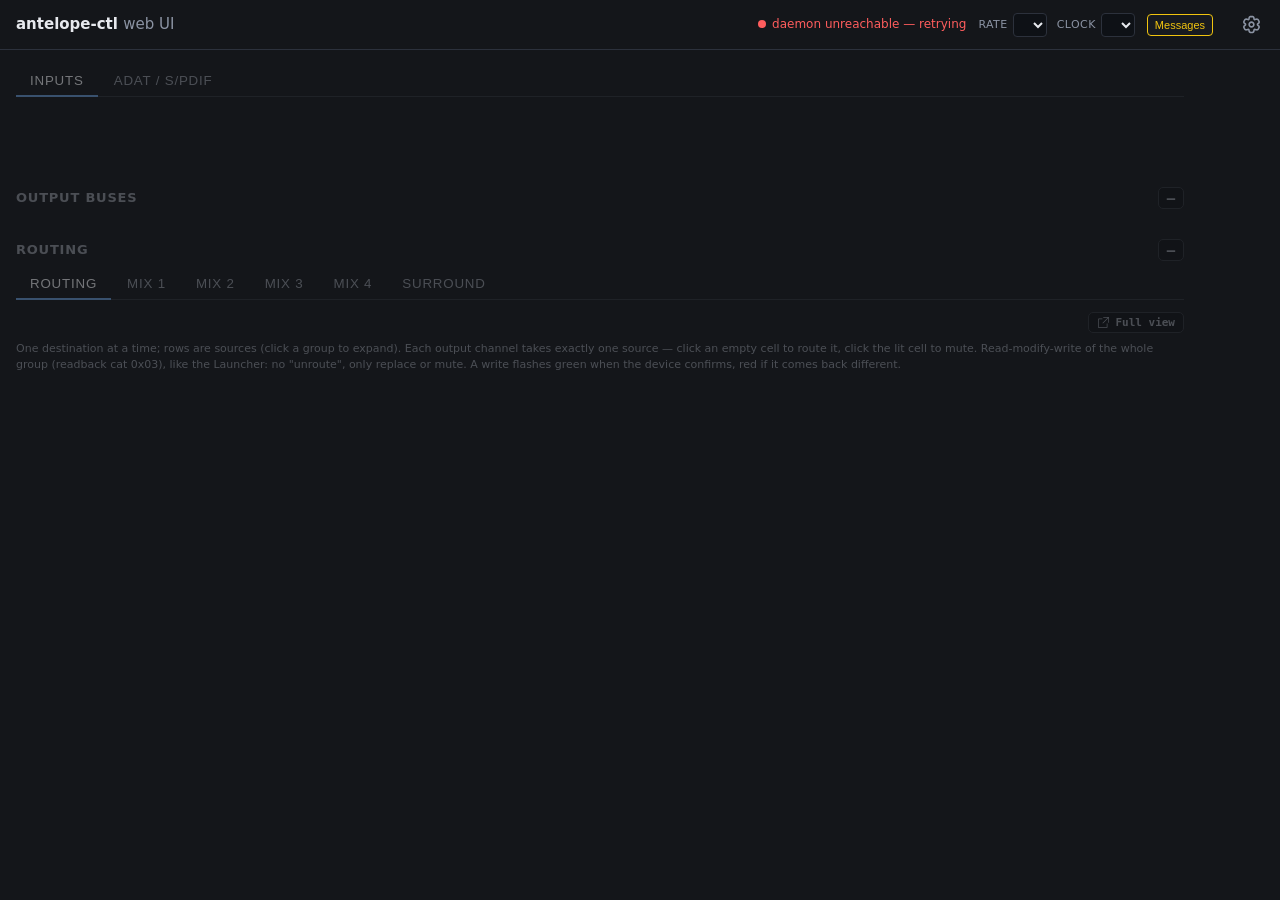
==== commit 72c46557: "afx: map modulation controls and add V12 and BBD panels Co-Authored-By: Codex GPT-6 <noreply@openai." ====
--- a/webui/static/index.html
+++ b/webui/static/index.html
@@ -160,7 +160,10 @@
 <script src="/webui/static/ui/buses.js?v=bus-knob-attenuation-v3"></script>
 <script src="/webui/static/ui/routing.js?v=routing-mix-colors-v1"></script>
 <script src="/webui/static/ui/afx.js?v=afx-channel-rack-v12"></script>
-<script src="/webui/static/ui/afx-memorycat.js?v=afx-memorycat-live-v6"></script>
+<script src="/webui/static/ui/afx-controls.js?v=afx-controls-v1"></script>
+<script src="/webui/static/ui/afx-memorycat.js?v=afx-memorycat-live-v7"></script>
+<script src="/webui/static/ui/afx-v12.js?v=afx-v12-v1"></script>
+<script src="/webui/static/ui/afx-bbd.js?v=afx-bbd-v1"></script>
 <script src="/webui/static/ui/afx-test.js?v=afx-channel-rack-v13"></script>
 <script src="/webui/static/ui/afx-live.js?v=afx-live-v6"></script>
 <script src="/webui/static/ui/mixer.js"></script>
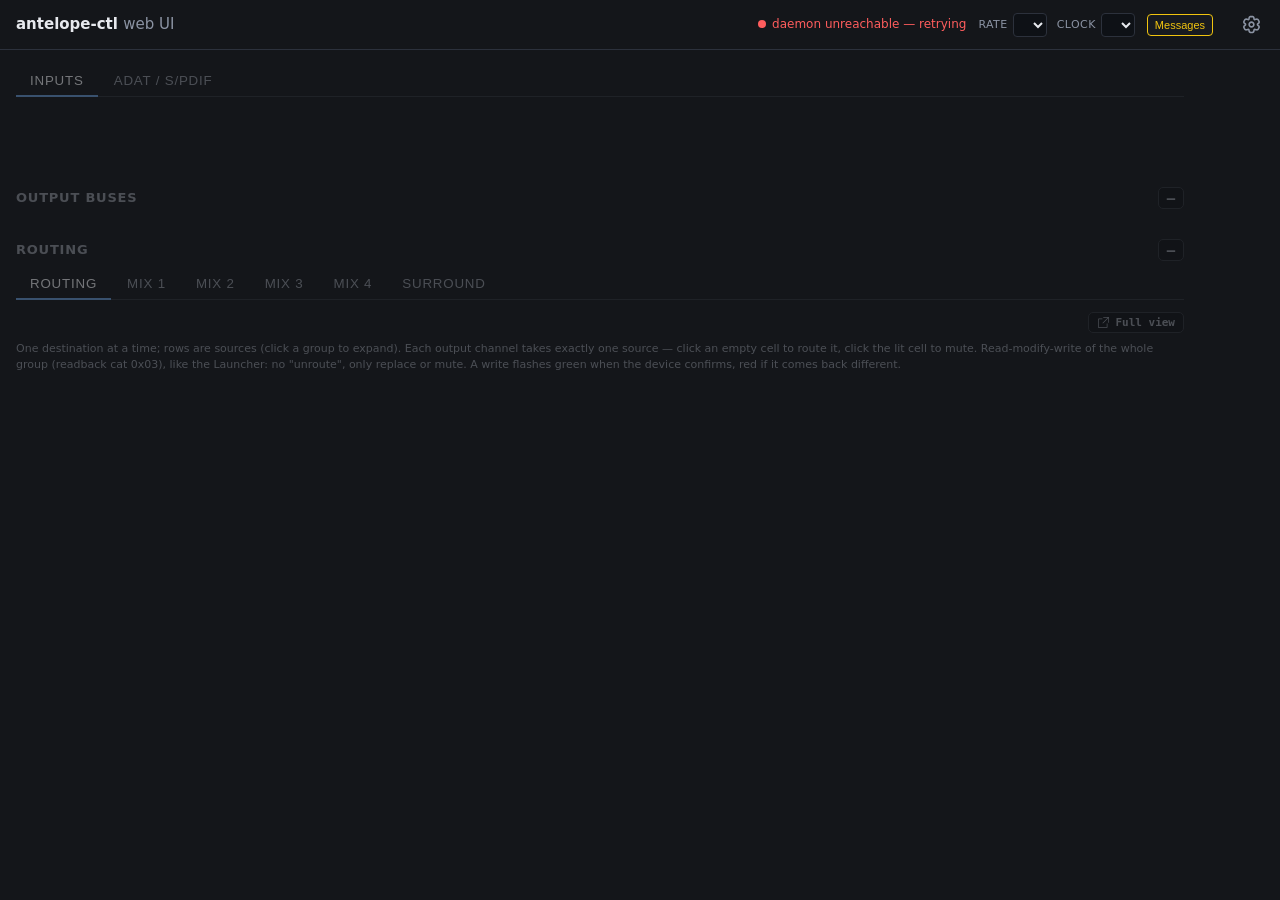
==== commit 39fe6193: "Add interactive captured AFX panels and local panel studio Add separate PowerGate, PowerEx, VEQ-1A, " ====
--- a/webui/static/index.html
+++ b/webui/static/index.html
@@ -6,7 +6,7 @@
 <title>antelope-ctl</title>
 <link rel="stylesheet" href="/webui/static/app.css?v=routing-mix-colors-v1">
   <link rel="stylesheet" href="/webui/static/surround.css?v=surround-controls-v16">
-<link rel="stylesheet" href="/webui/static/afx.css?v=afx-channel-rack-v12">
+<link rel="stylesheet" href="/webui/static/afx.css?v=afx-channel-rack-v13">
 </head>
 <body>
 <header>
@@ -159,12 +159,18 @@
 <script src="/webui/static/ui/meters.js"></script>
 <script src="/webui/static/ui/buses.js?v=bus-knob-attenuation-v3"></script>
 <script src="/webui/static/ui/routing.js?v=routing-mix-colors-v1"></script>
-<script src="/webui/static/ui/afx.js?v=afx-channel-rack-v12"></script>
-<script src="/webui/static/ui/afx-controls.js?v=afx-controls-v1"></script>
+<script src="/webui/static/ui/afx.js?v=afx-channel-rack-v13"></script>
+<script src="/webui/static/ui/afx-controls.js?v=afx-controls-v2"></script>
 <script src="/webui/static/ui/afx-memorycat.js?v=afx-memorycat-live-v7"></script>
 <script src="/webui/static/ui/afx-v12.js?v=afx-v12-v1"></script>
 <script src="/webui/static/ui/afx-bbd.js?v=afx-bbd-v1"></script>
-<script src="/webui/static/ui/afx-test.js?v=afx-channel-rack-v13"></script>
+<script src="/webui/static/ui/afx-captured.js?v=afx-captured-v1"></script>
+<script src="/webui/static/ui/afx-powergate.js?v=afx-captured-v1"></script>
+<script src="/webui/static/ui/afx-powerex.js?v=afx-captured-v1"></script>
+<script src="/webui/static/ui/afx-veq1a.js?v=afx-captured-v1"></script>
+<script src="/webui/static/ui/afx-vmeq5.js?v=afx-captured-v1"></script>
+<script src="/webui/static/ui/afx-deesser.js?v=afx-captured-v1"></script>
+<script src="/webui/static/ui/afx-test.js?v=afx-channel-rack-v14"></script>
 <script src="/webui/static/ui/afx-live.js?v=afx-live-v6"></script>
 <script src="/webui/static/ui/mixer.js"></script>
 <script src="/webui/static/ui/surround.js?v=surround-controls-v20"></script>
--- a/webui/static/afx.css
+++ b/webui/static/afx.css
@@ -85,3 +85,5 @@
   .afx-capacity { margin-left:0; flex-basis:100%; }
 
 }
+
+.afx-window-body [hidden] { display:none !important; }
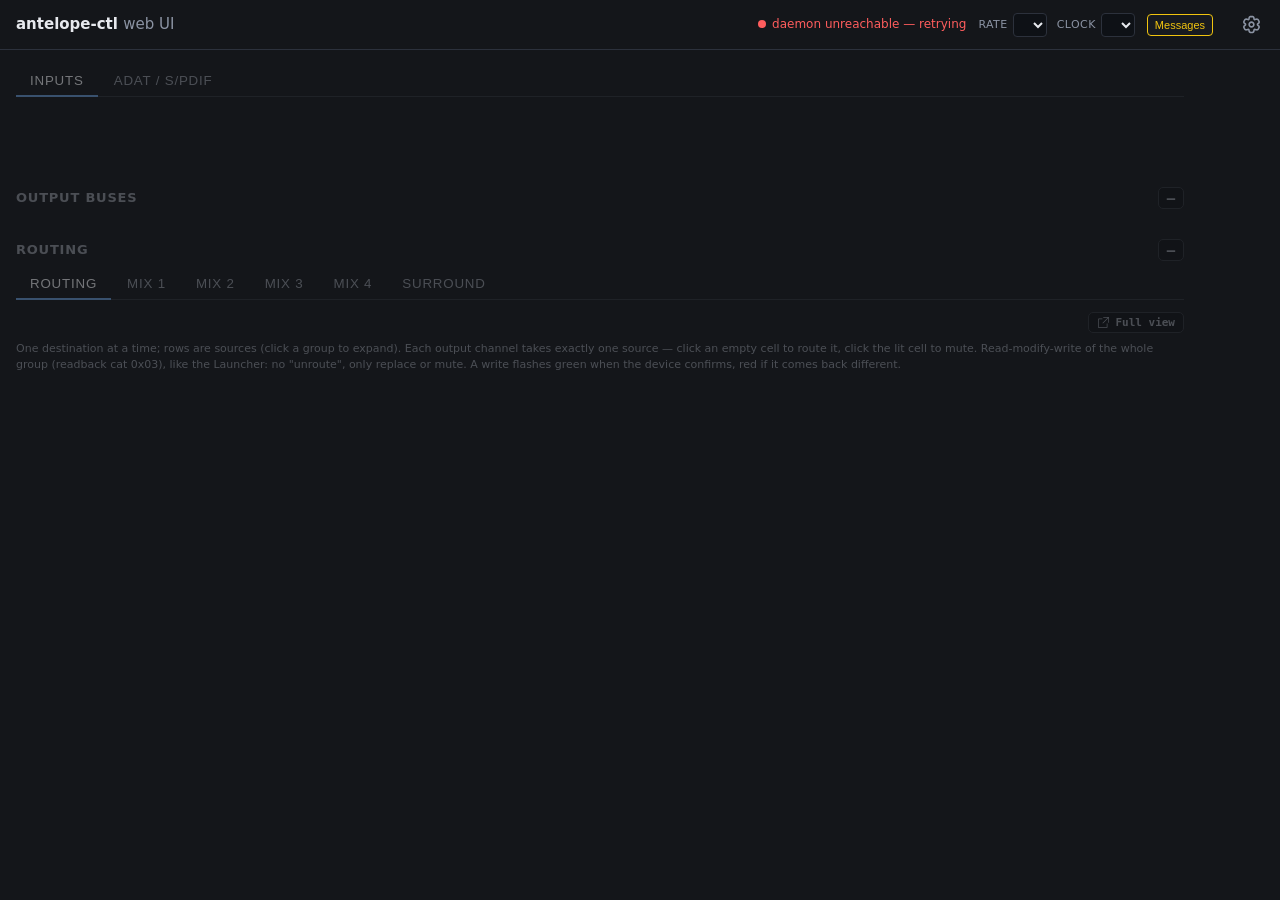
==== commit bd29c0cd: "Compact AFX rack panels and clarify frequency selectors Place identity and processing beside aligned" ====
--- a/webui/static/index.html
+++ b/webui/static/index.html
@@ -159,17 +159,17 @@
 <script src="/webui/static/ui/meters.js"></script>
 <script src="/webui/static/ui/buses.js?v=bus-knob-attenuation-v3"></script>
 <script src="/webui/static/ui/routing.js?v=routing-mix-colors-v1"></script>
-<script src="/webui/static/ui/afx.js?v=afx-channel-rack-v13"></script>
-<script src="/webui/static/ui/afx-controls.js?v=afx-controls-v2"></script>
+<script src="/webui/static/ui/afx.js?v=afx-compact-v1"></script>
+<script src="/webui/static/ui/afx-controls.js?v=afx-controls-v9"></script>
 <script src="/webui/static/ui/afx-memorycat.js?v=afx-memorycat-live-v7"></script>
 <script src="/webui/static/ui/afx-v12.js?v=afx-v12-v1"></script>
 <script src="/webui/static/ui/afx-bbd.js?v=afx-bbd-v1"></script>
-<script src="/webui/static/ui/afx-captured.js?v=afx-captured-v1"></script>
-<script src="/webui/static/ui/afx-powergate.js?v=afx-captured-v1"></script>
-<script src="/webui/static/ui/afx-powerex.js?v=afx-captured-v1"></script>
-<script src="/webui/static/ui/afx-veq1a.js?v=afx-captured-v1"></script>
-<script src="/webui/static/ui/afx-vmeq5.js?v=afx-captured-v1"></script>
-<script src="/webui/static/ui/afx-deesser.js?v=afx-captured-v1"></script>
+<script src="/webui/static/ui/afx-captured.js?v=afx-captured-v9"></script>
+<script src="/webui/static/ui/afx-powergate.js?v=afx-captured-v9"></script>
+<script src="/webui/static/ui/afx-powerex.js?v=afx-captured-v9"></script>
+<script src="/webui/static/ui/afx-veq1a.js?v=afx-captured-v9"></script>
+<script src="/webui/static/ui/afx-vmeq5.js?v=afx-captured-v9"></script>
+<script src="/webui/static/ui/afx-deesser.js?v=afx-captured-v9"></script>
 <script src="/webui/static/ui/afx-test.js?v=afx-channel-rack-v14"></script>
 <script src="/webui/static/ui/afx-live.js?v=afx-live-v6"></script>
 <script src="/webui/static/ui/mixer.js"></script>
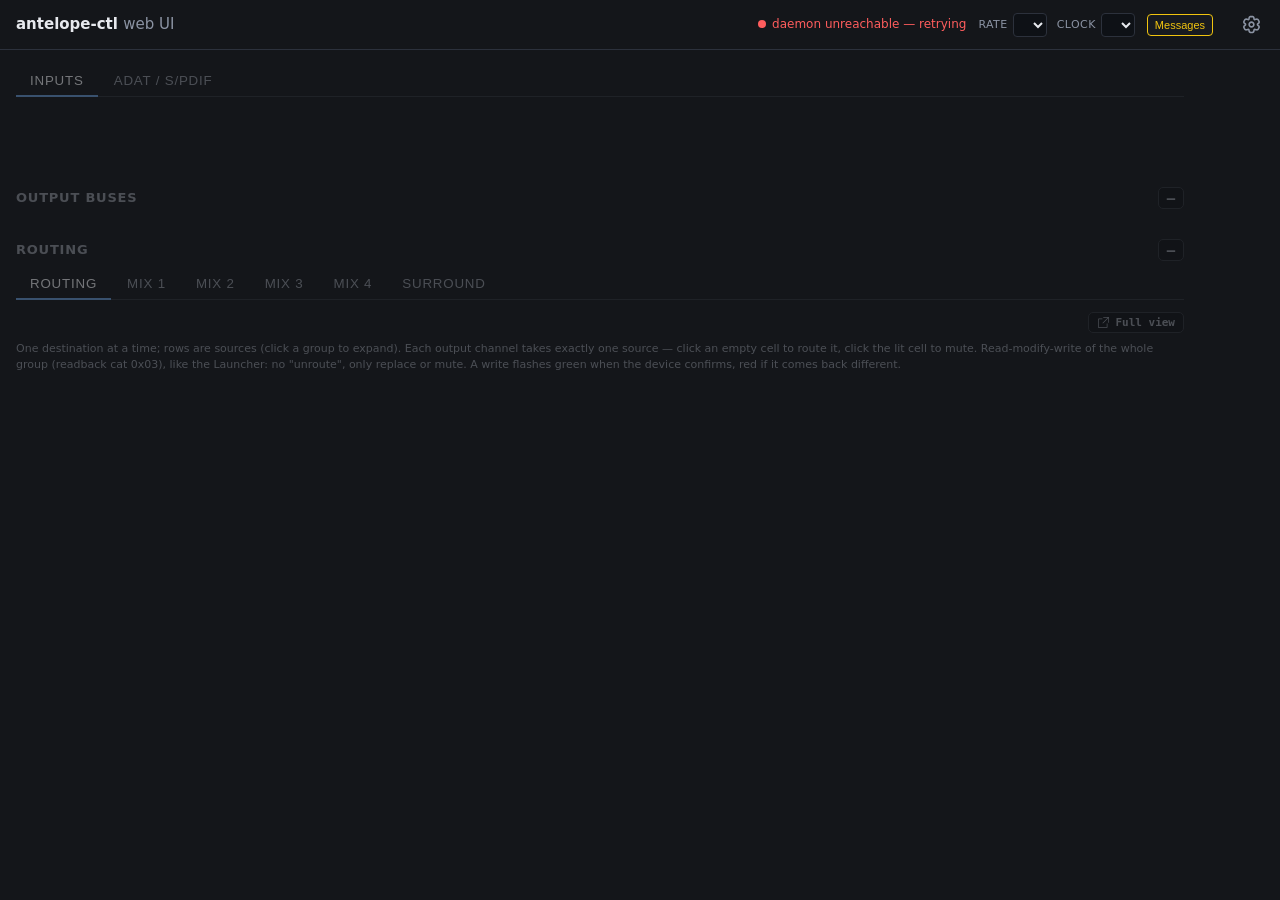
==== commit 5ea4b8f8: "Taper Orion virtual mixer meter display near silence Reuse the existing Orion preamp display curve f" ====
--- a/webui/static/index.html
+++ b/webui/static/index.html
@@ -172,7 +172,7 @@
 <script src="/webui/static/ui/afx-deesser.js?v=afx-captured-v9"></script>
 <script src="/webui/static/ui/afx-test.js?v=afx-channel-rack-v14"></script>
 <script src="/webui/static/ui/afx-live.js?v=afx-live-v6"></script>
-<script src="/webui/static/ui/mixer.js"></script>
+<script src="/webui/static/ui/mixer.js?v=meter-taper-v1"></script>
 <script src="/webui/static/ui/surround.js?v=surround-controls-v20"></script>
 <script src="/webui/static/ui/readback.js?v=afx-reconnect-v1"></script>
 <script src="/webui/static/ui/boot.js?v=afx-reconnect-v2"></script>
